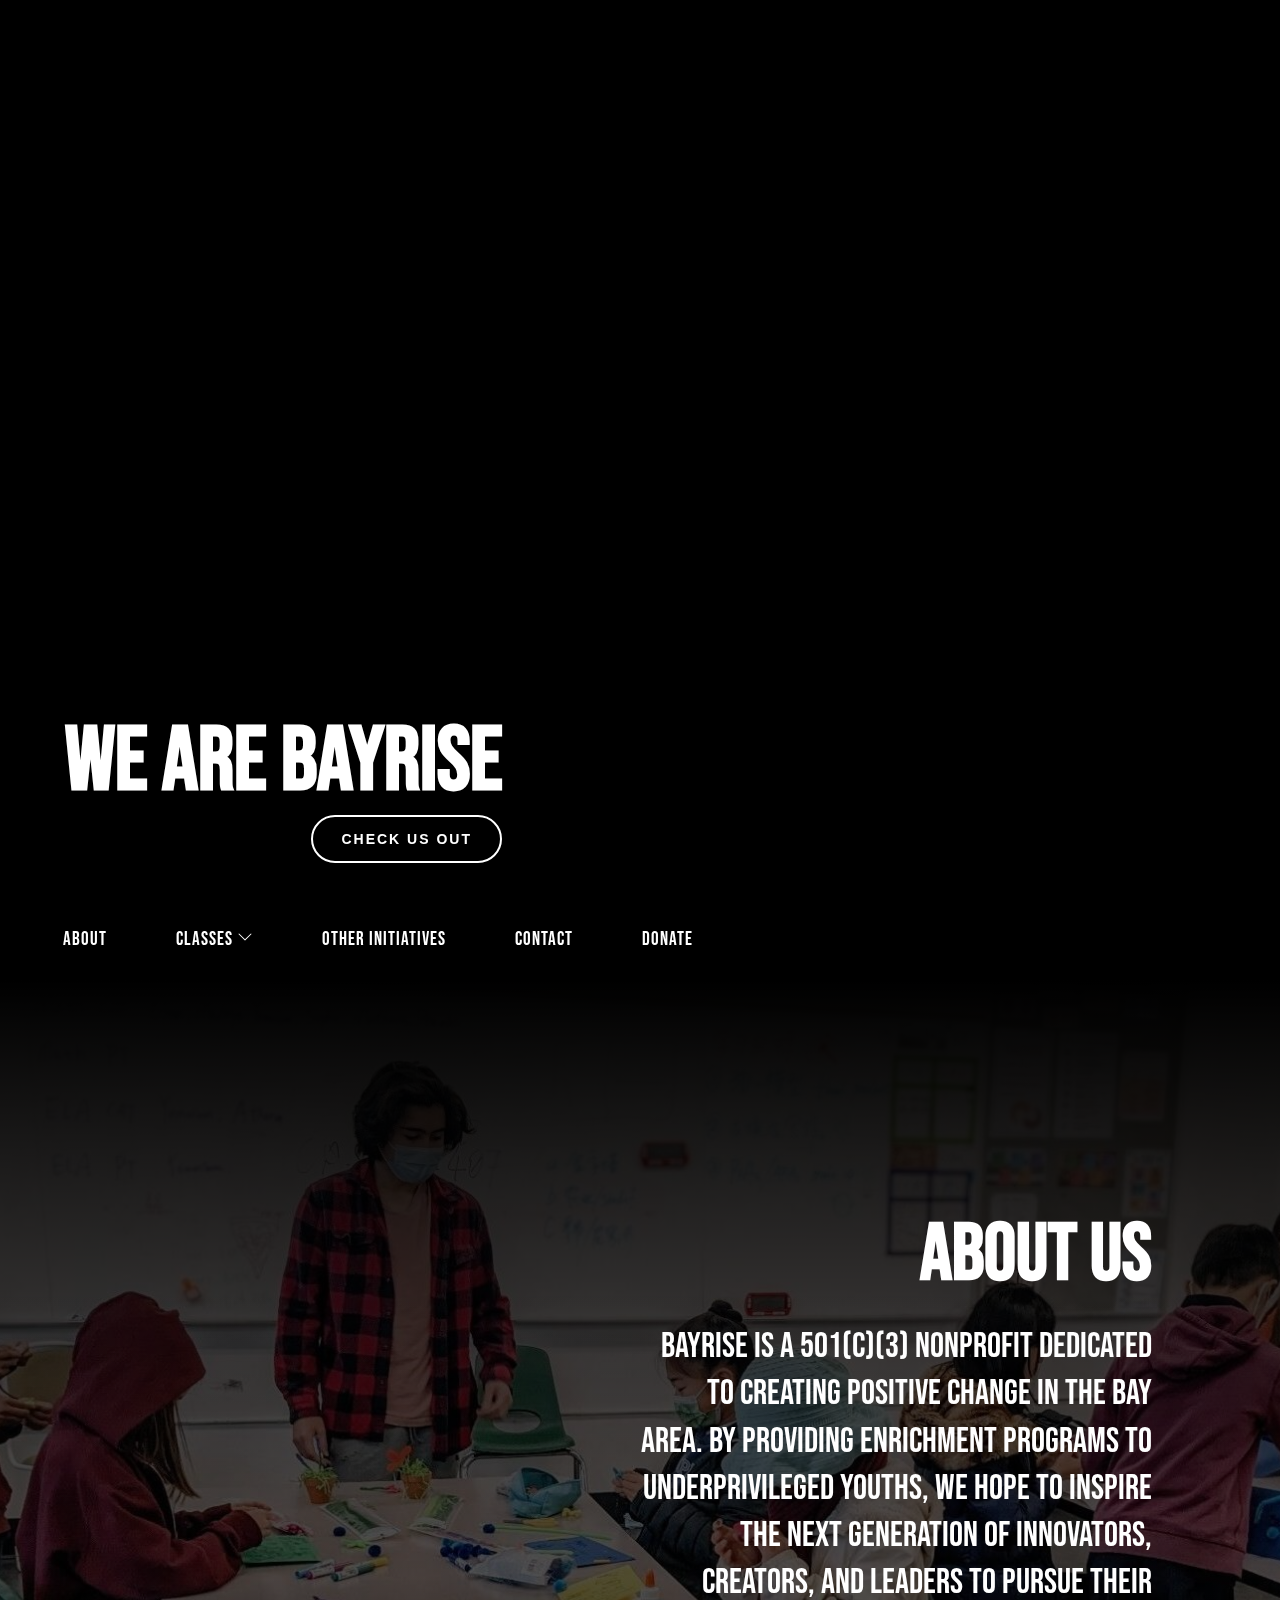
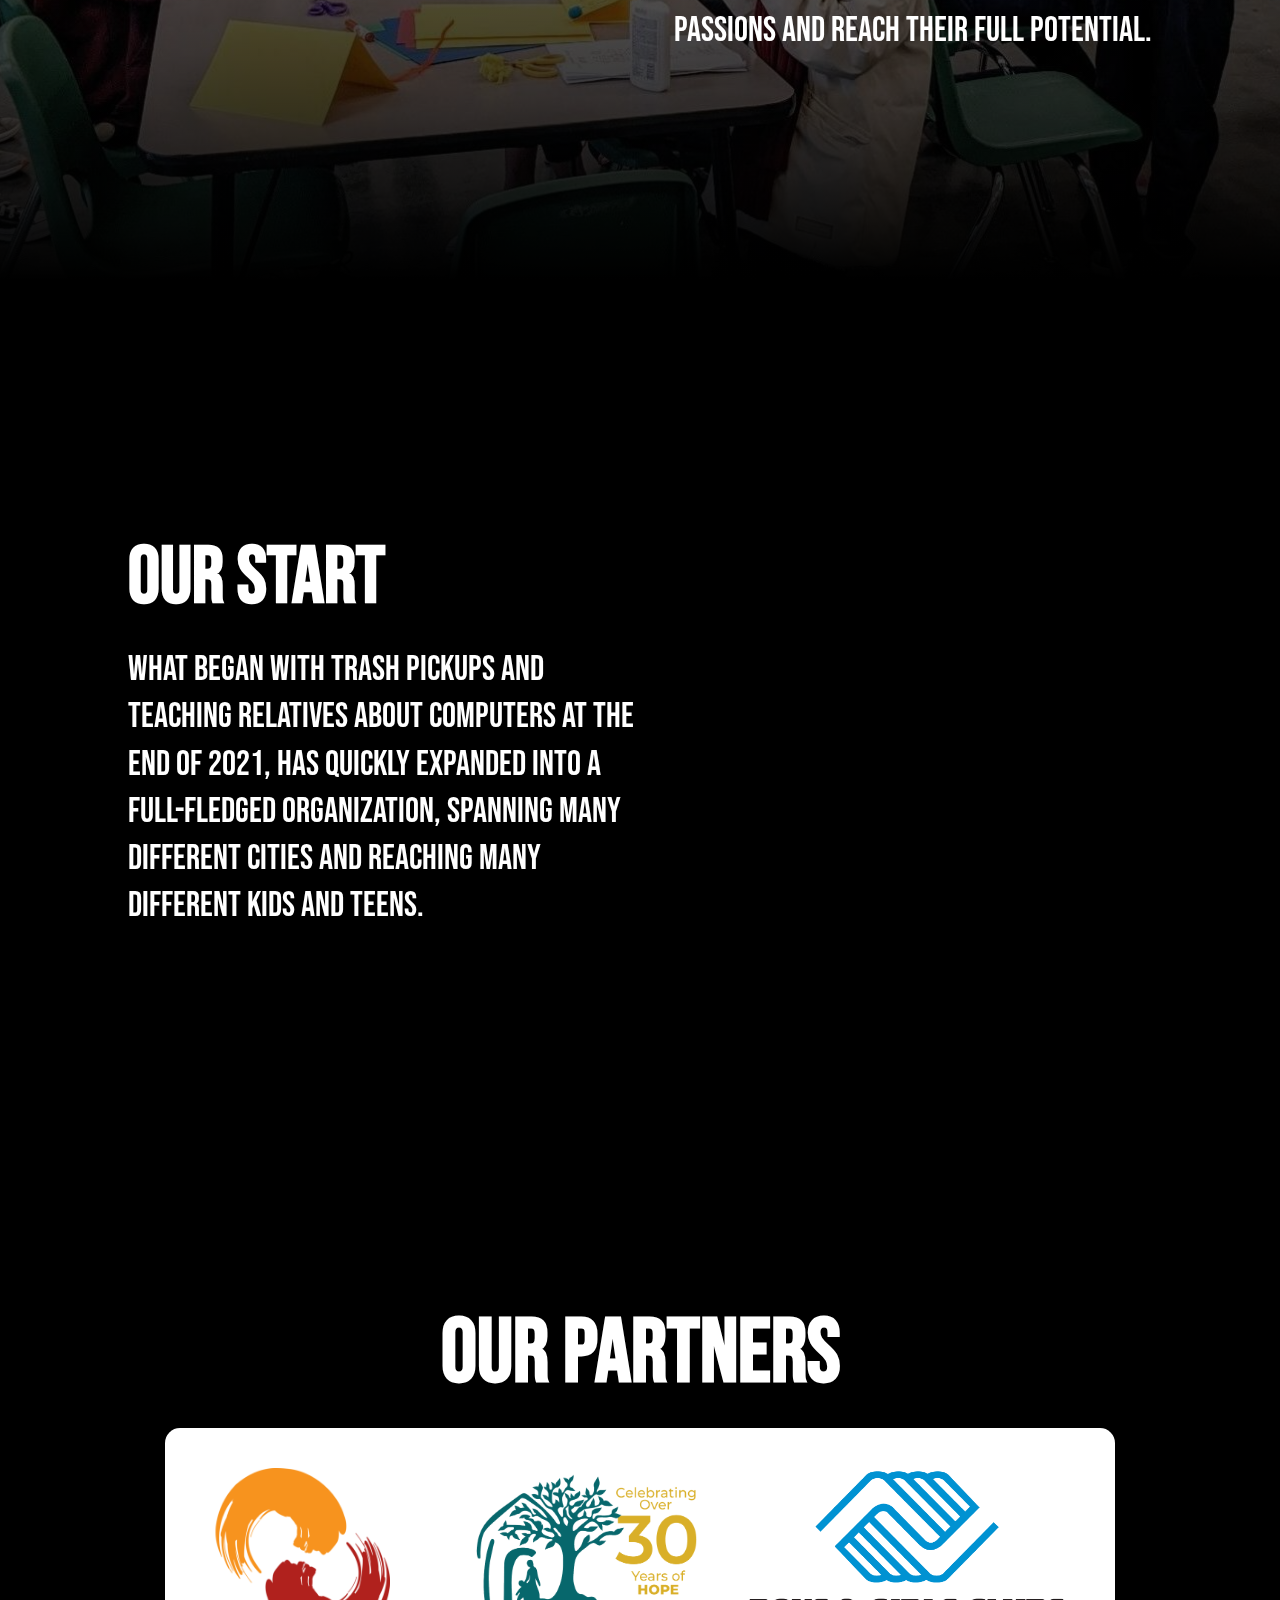
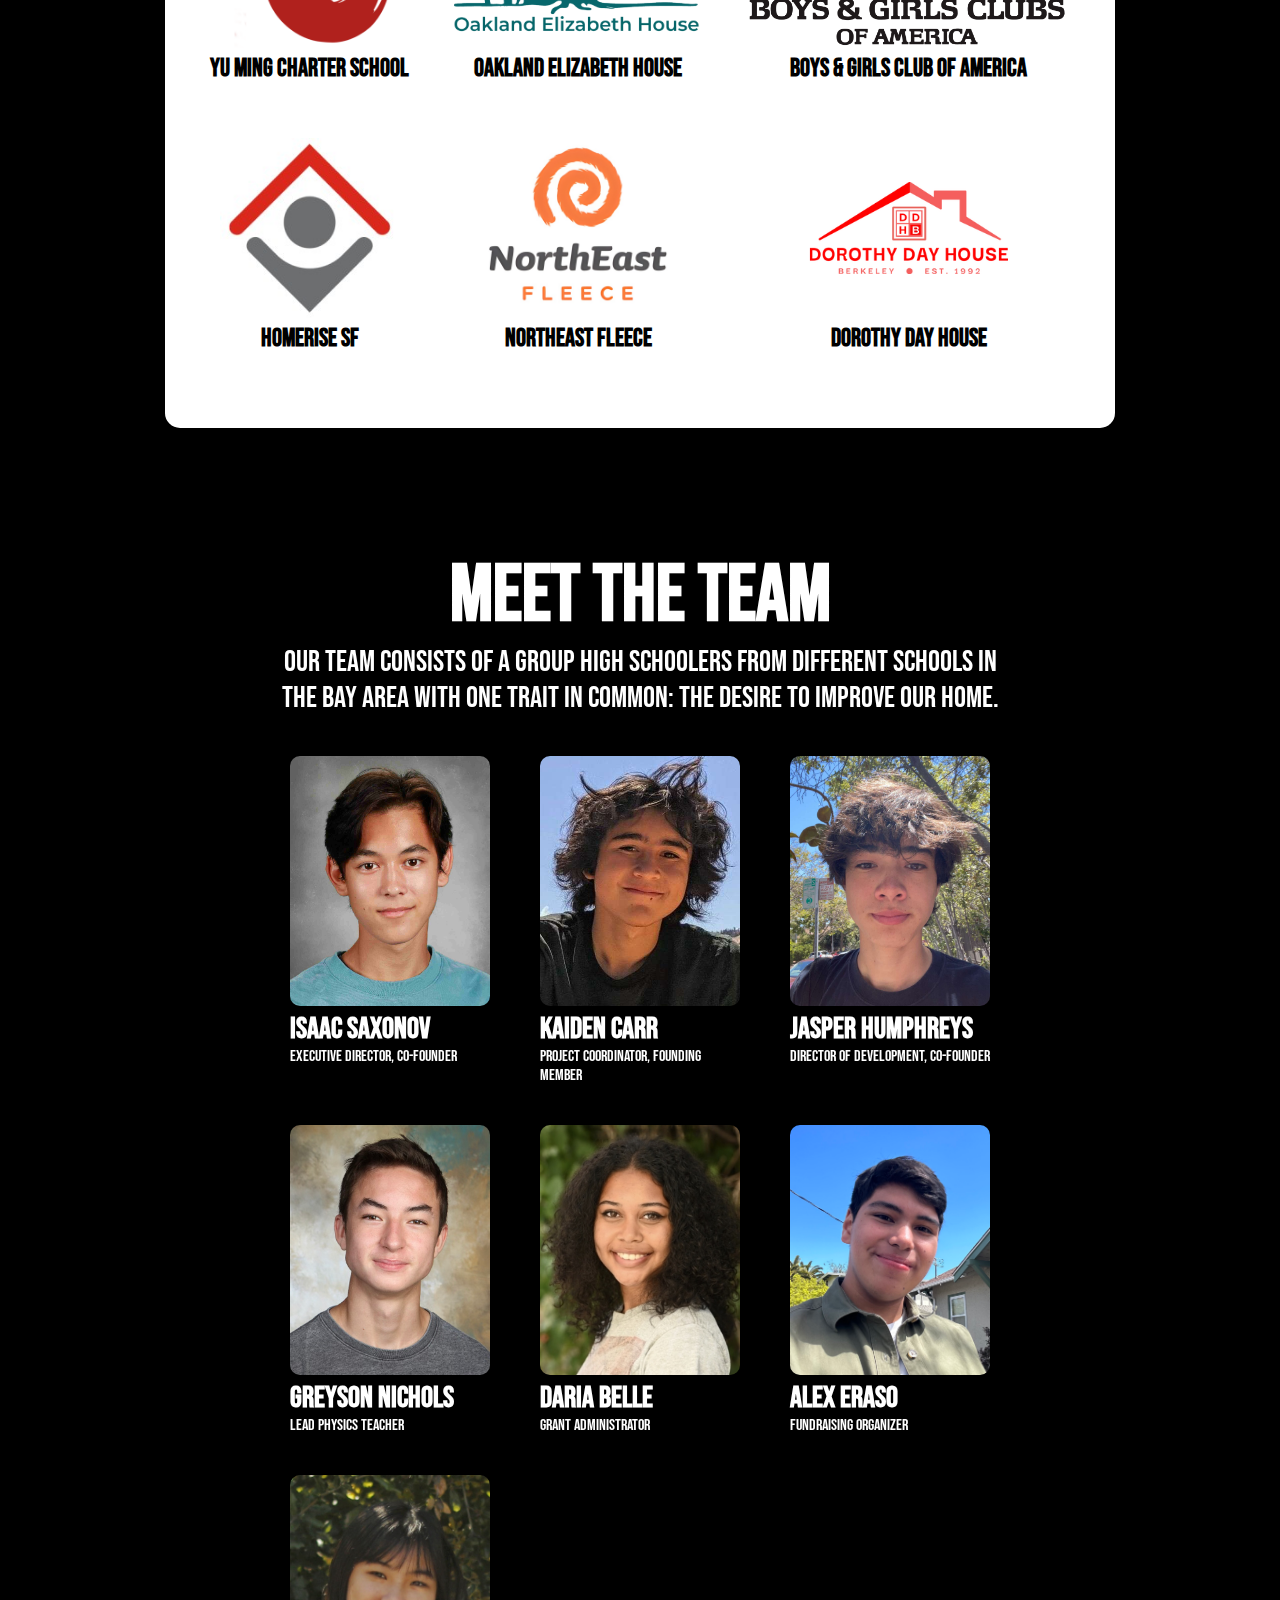
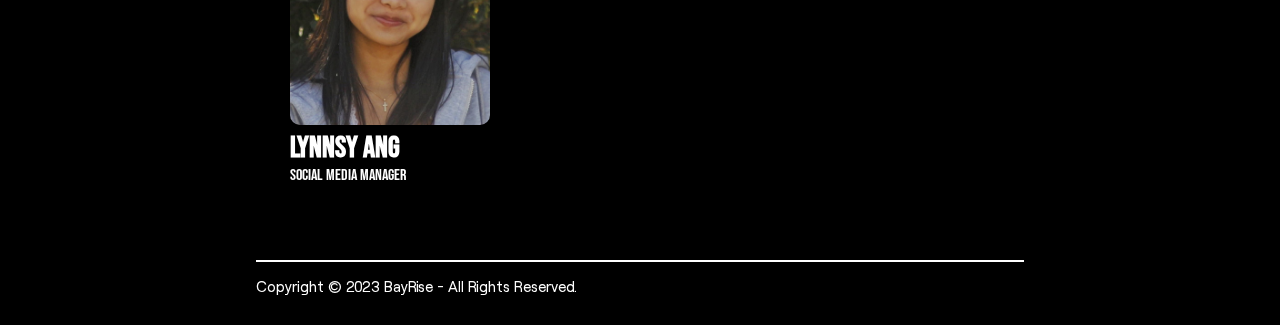
==== index.html @ 5d79c786 "asfd" ====
<!DOCTYPE html>
<html lang="en">
<head>
    <meta charset="UTF-8">
    <meta http-equiv="X-UA-Compatible" content="IE=edge">
    <meta name="viewport" content="width=device-width, initial-scale=1.0">
    <link href="navbar.css" rel="stylesheet" type="text/css" />
    <link href="style.css" rel="stylesheet" type="text/css" />
    
    <script src="https://ajax.googleapis.com/ajax/libs/jquery/3.6.0/jquery.min.js"></script>
    <script src="scripts.js"></script>
    <script src="dropdown.js"></script>
    <link rel="icon" type="image/png" href="img/brlogo.png">
    <title>BayRise | About</title>
</head>
<body>
    <div class="firstcontainer">

        
    </div>
    <div class="titlecontainer">
        <a class="buttondown" href="#about"><button class="button button--winona" data-text="Learn More"><span>Check us out</span></button></a>
        <h1 class="initialtitle">WE ARE BAYRISE</h1>
        
    </div>
    <nav class="navbar" id ="navbar">
        
        
        <div class = "otherlinks">
            <a href= "/" class = "selected navlink link">About</a>
            <div class="dropdown"><a id ="dropclicker" class = "navlink link">Classes <svg class="dropicon" xmlns="http://www.w3.org/2000/svg" width="16" height="16" fill="currentColor" class="bi bi-chevron-down" viewBox="0 0 16 16">
                <path fill-rule="evenodd" d="M1.646 4.646a.5.5 0 0 1 .708 0L8 10.293l5.646-5.647a.5.5 0 0 1 .708.708l-6 6a.5.5 0 0 1-.708 0l-6-6a.5.5 0 0 1 0-.708z"/>
              </svg></a> 
                <div class = "dropdowncontent">
                    <a href="/computerscience" class="hoverlink">Computer Science Classes</a>
                    <a href="/artsandcrafts" class="hoverlink">Arts & Crafts Classes</a>
                    <a href="/comingsoon" class="hoverlink">Physics Classes</a>
                </div>
            </div>
            <a href ="/otherinitiatives" class="navlink link">Other Initiatives</a>
            <a href= "/contact" class = "navlink link">Contact</a>
            <a href= "https://www.gofundme.com/f/317wlbytm0" target="_blank" class = "navlink link">Donate</a>
            
        </div>
        <div class="burgerwrapper">
            <div class="hamburger" id="hamburger-1">
                <span class="line"></span>
                <span class="line"></span>
                <span class="line"></span>
            </div>
        </div>
    </nav>
    <div id="hiddennavbar">
        <div class="hiddenlinkwrapper">
        <a href= "/" class = "hiddenlink link selected">About</a>
        <a id="drophidden" class = "hiddenlink link">Classes <svg class="dropicon" xmlns="http://www.w3.org/2000/svg" width="16" height="16" fill="currentColor" class="bi bi-chevron-down" viewBox="0 0 16 16">
            <path fill-rule="evenodd" d="M1.646 4.646a.5.5 0 0 1 .708 0L8 10.293l5.646-5.647a.5.5 0 0 1 .708.708l-6 6a.5.5 0 0 1-.708 0l-6-6a.5.5 0 0 1 0-.708z"/>
          </svg></a>
        <div class="hiddendropdown">
            <a class="linkdrop link" href ="/computerscience">Computer Science Classes</a>
            <a class="linkdrop link" href ="/artsandcrafts">Arts & Crafts Classes</a>
            <a class="linkdrop link" href ="/comingsoon">Physics Classes</a>
        </div>
        <a href= "/otherinitiatives" class = "hiddenlink link">Other Initiatives</a>
        <a href= "/contact" class = "hiddenlink link">Contact</a>
        <a href= "https://www.gofundme.com/f/317wlbytm0" target="_blank" class = "hiddenlink link">Donate</a>
        </div>
    </div>
    <div id="about" class="aboutcontainer">
        
       
            
                <div class="aboutparagraphcontainer">
                    
                    <h2 class="abouttitle">ABOUT US</h2>
                    <p class="aboutparagraph">BayRise is a 501(c)(3) nonprofit dedicated to creating positive change in the Bay Area. By providing enrichment programs to underprivileged youths, we hope to inspire the next generation of innovators, creators, and leaders to pursue their passions and reach their full potential.</p>
                </div>
            
      

    </div>
    <div id="ourstory" class="ourstorycontainer">
        
       
            
        <div class="ourstoryparagraphcontainer">
            
            <h2 class="ourstorytitle">OUR START</h2>
            <p class="ourstoryparagraph">What began with trash pickups and teaching relatives about computers at the end of 2021, has quickly expanded into a full-fledged organization, spanning many different cities and reaching many different kids and teens.</p>
        </div>
    


    </div>
    <div class="partnercontainer">
        <h2 class="partnertitle">OUR PARTNERS</h2>
        <div class="partners">
            <div class="partnermember">
                <img class="partnerimg" src="img/ymlogo.png">
                <h6 class="partnername">Yu Ming Charter School</h6>
            </div>
            <div class="partnermember">
                <img class="partnerimg" src="img/OEH_Final.png">
                <h6 class="partnername">Oakland Elizabeth House</h6>
            </div>
            <div class="partnermember">
                <img class="partnerimg" src="img/boysgirlsclub.png">
                <h6 class="partnername">Boys & Girls Club of America</h6>
            </div>
            <div class="partnermember">
                <img class="partnerimg" src="img/homeriselogo.jpeg">
                <h6 class="partnername">HomeRise SF</h6>
            </div>
            <div class="partnermember">
                <img class="partnerimg" src="img/nelogo.jpeg">
                <h6 class="partnername">NorthEast Fleece</h6>
            </div>
            <div class="partnermember">
                <img class="partnerimg dorothyimg" src="img/dorothycrop.png">
                <h6 class="partnername">Dorothy Day House</h6>
            </div>
        </div>
    </div>
    <div class="teamcontainer">
        <div class="teamparagraph">
            <h2 class="teamtitle">MEET THE TEAM</h2>
            <p class="teamsubtext">Our team consists of a group high schoolers from different schools in the Bay Area with one trait in common: the desire to improve our home.</p>

            <div class="membercontain">
                <div class="memberitem">
                    <img class="itemimage" src="img/mebottom.jpg">
                    <h6 class="membername">Isaac Saxonov</h6>
                    <p class="itemtext">Executive Director, Co-founder</p>
                </div>
                <div class="memberitem">
                    <img class="itemimage" src="img/kaidencrop.jpg">
                    <h6 class="membername">Kaiden Carr</h6>
                    <p class="itemtext">Project Coordinator, Founding Member</p>
                </div>
                <div class="memberitem">
                    <img class="itemimage" src="img/jasperback.jpg">
                    <h6 class="membername">Jasper Humphreys</h6>
                    <p class="itemtext">Director of Development, Co-founder</p>
                </div>
                <div class="memberitem">
                    <img class="itemimage" src="img/greysoncrop.png">
                    <h6 class="membername">Greyson Nichols</h6>
                    <p class="itemtext">Lead Physics Teacher</p>
                </div>
                <div class="memberitem">
                    <img class="itemimage" src="img/dariacrop.jpeg">
                    <h6 class="membername">Daria Belle</h6>
                    <p class="itemtext">Grant Administrator</p>
                </div>
                <div class="memberitem">
                    <img class="itemimage" src ="img/alexfinal.jpg">
                    <h6 class="membername">Alex Eraso</h6>
                    <p class="itemtext">Fundraising Organizer</p>
                </div>
                <div class="memberitem">
                    <img class="itemimage" src ="img/lynnsycrop.jpg">
                    <h6 class="membername">Lynnsy Ang</h6>
                    <p class="itemtext">Social Media Manager</p>
                </div>
            </div>
            
        </div>
    </div>
    <div class="footer">
        <p class="copyright">Copyright © 2023 BayRise - All Rights Reserved.</p>
    </div>
</body>
</html>
---- navbar.css ----
.navbar {
    
    z-index:1000;
    position: sticky;
    top:0;
    width: 100%;
    height: 80px;
    display: block;
    background: rgba(0,0,0,0.6);
    line-height: 80px;
  }
  
  .navlink {
    transition: all .2s;
    color: white;
    vertical-align: middle;
    text-decoration: none;
    margin-left: 20px;
    margin-right: 20px;
    font-size: 1.2em;
    letter-spacing: 1px;
    padding: 10px 13px;
    
  }
  
  .link {
    position: relative;
  }
  
  
  .otherlinks {
    padding:0;
    margin:0;
    left:30px;
    display: inline-block;
    position: absolute;
  }

  
  .navlink:hover {
    color: #8EB897;
  }

  .burgerwrapper {
    position: relative;
    float: left;
    margin-left: min(5.3vw, 40px);
    height: 80px;
  }

  .hamburger {
    z-index:1000;
    display: none;
    vertical-align: middle;
  }
  
  .hamburger:hover {
    cursor: pointer;
  }
  
  .hamburger .line {
    width: 30px;
    height: 2px;
    background-color: #ffffff;
    display: block;
    margin: 8px auto;
    -webkit-transition: all 0.3s ease-in-out;
    -o-transition: all 0.3s ease-in-out;
    transition: all 0.3s ease-in-out;
  }

  #hamburger-1.is-active .line:nth-child(2) {
    opacity: 0;
  }
  
  #hamburger-1.is-active .line:nth-child(1) {
    -webkit-transform: translateY(10px) rotate(45deg);
    -ms-transform: translateY(10px) rotate(45deg);
    -o-transform: translateY(10px) rotate(45deg);
    transform: translateY(10px) rotate(45deg);
  }
  
  #hamburger-1.is-active .line:nth-child(3) {
    -webkit-transform: translateY(-10px) rotate(-45deg);
    -ms-transform: translateY(-10px) rotate(-45deg);
    -o-transform: translateY(-10px) rotate(-45deg);
    transform: translateY(-10px) rotate(-45deg);
  }

  #hiddennavbar {
    opacity: 0;
    display: block;
    z-index: -10;
    height: 100vh;
    width: 100vw;
    position: fixed;
    text-align: center;
    top: 0;
    left: 0;
    background-color: #000000;
    overflow-y: scroll;
  }

  .hiddenlinkwrapper {
    width: 200px;
  
    display: block;
    top: 50vh;
  
    position: absolute;
    left: 50%;
    text-align: center;
    transform: translateX(-50%) translateY(-50%);
  }

  .hiddenlink {
    font-size: 2em;
    text-decoration: none;
    display: block;
    padding-top:10px;
    padding-bottom:10px;
    color: rgb(255, 255, 255);
    margin-top: 25px;
    text-align: center;
    margin-bottom: 25px;
    transition: 0.2s;
  }

  .hiddenlink:hover{
    color:#8EB897;
  }

  

  .dropdown{
    display: inline-block;
    padding:0;
    margin:0;
    
  }

  .dropicon{
    transition: transform .2s;
  }

  .dropdowncontent{
    display: none;
    position: absolute;
    left:125px;
    top:80px;
    padding:20px;
    padding-top:0px;
    background-color: rgba(0, 0, 0, 0.6);
}

.linkdrop{
    font-size: 2em;
    text-decoration: none;
    display: block;
    padding-top:10px;
    padding-bottom:10px;
    color: rgb(255, 255, 255);
    margin-top: 25px;
    text-align: center;
    margin-bottom: 25px;
    transition: 0.2s;
}

.linkdrop:hover{
    
    color:#8EB897;
  }

.hiddendropdown{
    display: none;
    position: absolute;
    padding:10px;
    padding-top:5px;
    padding-bottom:5px;
    z-index: 18234102341;
    background-color: #232323;
}

  .hoverlink{
    display: block;
    margin:0;
    padding:0;
    transition: all .2s;
    color: white;
    vertical-align: middle;
    text-decoration: none;
    font-size: 1.2em;
    letter-spacing: 1px;
    padding:0;
    top:0;
    line-height:1.2em;
    padding-top:25px;
    padding-bottom:25px;

    height:30px;
    
  }

  .hoverlink:first-of-type{
    padding-top:10px;
  }

  .hoverlink:hover{
    color:#8EB897;
  }



@media screen and (max-width: 800px){

    .navbar{
        background:transparent;
    }
    #navbar{
        position: fixed;
        top:0;
    }
    .hamburger {
        display: inline-block;
    }
    .otherlinks {
        display: none;
    }
    #hiddennavbar.is-active {
        z-index: 20;
        animation: slideInLeft 0.75s ease both;
        opacity: 1;
    }

    .navbar.is-active{
      background:transparent;
    }
    
    #hiddennavbar.is-removed {
        z-index: 20;
        animation: slideOutLeft 0.75s ease both;
        opacity: 1;
    }
    .htmlnav {
        overflow-y: hidden;
    }
}

@keyframes slideInLeft {
    0% {
      transform: translateX(-100vw);
    }
  
    100% {
      transform: translateX(0);
    }
  }
  
  @keyframes slideOutLeft {
    0% {
      transform: translateX(0);
    }
  
    100% {
      transform: translateX(-100vw);

    }
  }
---- style.css ----
@import url('https://fonts.googleapis.com/css2?family=Bebas+Neue&display=swap');

@font-face {
    font-family: roobert;
    src: url(fonts/Roobert-Regular.ttf);
}

*,
*:after,
*:before {
	-webkit-box-sizing: border-box;
	box-sizing: border-box;
}

html{
    margin:0;
    padding:0;
    
    scroll-behavior: smooth;
    
}


body{
    font-family: 'Bebas Neue', cursive;
    background: #000000;
    margin:0;
    padding:0;
    overflow-x:hidden;
}

h1{
    font-size:90px;
    
}

.titlecontainer{
    
    position: absolute;
    left:5%;
    bottom:3%;
    
    margin:0;
    padding:0;
    z-index:1;
    height:165px;
    display: inline-block;
    
}

.initialtitle{
    
    left:1px;
    position: relative;
    top:0;
    margin:0;
    padding:0;
    
    display: block;
    color:white;
}

.firstcontainer{
    
    position: relative;
    left:0;
    top:0;
    z-index:-100;
    margin:0;
    padding:0;
    width:100vw;
    height:100vh;
    overflow-x:hidden;
    background-image: linear-gradient( rgba(0, 0, 0, 0),rgba(0, 0, 0, 0), rgba(0, 0, 0, 1) ), url("img/handingupscale.jpg");
    background-position:center;
    background-size:cover;
    object-fit: cover;
    background-repeat: no-repeat;
   
    
}


/*button*/

.button:active {
    transform: translateY(3px);
  }

.button{
    
    position: absolute;
    bottom:10px;
    right:0;
    letter-spacing: 2px;
	text-transform: uppercase;
    border-radius: 40px;
    font-weight: 600;
    float: left;
    font-size: 14px;
	min-width: 150px;
	max-width: 250px;
	display: block;
    border: 2px solid;
	cursor:pointer;
	padding: 1em 2em;
	border-color: white;
	background: none;
	color: inherit;
	
	z-index: 1;
	

}
.button--winona {
	overflow: hidden;
	padding: 0;
	-webkit-transition: border-color 0.3s, background-color 0.3s, transform 0.2s;
	transition: border-color 0.3s, background-color 0.3s, transform 0.2s;
	-webkit-transition-timing-function: cubic-bezier(0.2, 1, 0.3, 1);
	transition-timing-function: cubic-bezier(0.2, 1, 0.3, 1);
}
.button--winona::after {
	content: attr(data-text);
	position: absolute;
	width: 100%;
	height: 100%;
	top: 0;
	left: 0;
	opacity: 0;
	color: #8EB897;
	-webkit-transform: translate3d(0, 25%, 0);
	transform: translate3d(0, 25%, 0);
}
.button--winona > span {
	display: block;
    color:white;
}

.button--winona::after,
.button--winona > span {
	padding: 1em 2em;
	-webkit-transition: -webkit-transform 0.3s, opacity 0.3s;
	transition: transform 0.3s, opacity 0.3s;
	-webkit-transition-timing-function: cubic-bezier(0.2, 1, 0.3, 1);
	transition-timing-function: cubic-bezier(0.2, 1, 0.3, 1);
}
.button--winona:hover {
	border-color: #8EB897;
	background-color: rgba(0, 0, 0, 0.2);
}

.button--winona:hover::after {
	opacity: 1;
	-webkit-transform: translate3d(0, 0, 0);
	transform: translate3d(0, 0, 0);
}
.button--winona:hover > span {
	opacity: 0;
	-webkit-transform: translate3d(0, -25%, 0);
	transform: translate3d(0, -25%, 0);
}
.button:focus {
    outline: none;
    box-shadow: none;
    
  }



.button > span {
	vertical-align: middle;
}

/* end of button */

.buttondown{
    
    cursor: pointer;
}


/* about*/
.aboutcontainer{
    display: block;
    overflow: hidden;
    position: relative;
    width:100%;
    background-color: #FEFEE3;
    border:none;
    margin:0;
    padding:0;
    min-height:100vh;

    
    overflow-x:hidden;
    background: linear-gradient( rgba(0, 0, 0, 0),rgba(0, 0, 0, 0), rgba(0, 0, 0, 0.2), rgba(0, 0, 0, 1) ), linear-gradient( rgba(0, 0, 0, 1), rgba(0, 0, 0, 0.4) ), url("img/kaidenteachingcrop.jpg");
    background-blend-mode: darken;
    background-position:center;
    background-size:cover;
    object-fit: cover;
    background-repeat: no-repeat;
    
    
}




.aboutparagraphcontainer{
    position: absolute;
    background: transparent;
    transform: translateY(-50%);
    width:40%;
    left:50%;
    top:50%;
    
    
   
    
    

}

.aboutimage{
    
    position: relative;
    float:left;
    height:100%;
    border-radius: 15px;
}

.abouttitle{
    text-align: right;
    position: relative;
    
    font-size:80px;
    margin:0;
    margin-bottom:20px;
    padding:0;
    color:white;
 
}

.aboutparagraph{

    text-align: right;
    top:20px;
    padding:0;
    margin:0;
    font-size:40px;
    color:white;
    line-height: 1.35;
}



/* end of about*/

/* our story*/


.ourstorycontainer{
    display: block;
    overflow: hidden;
    position: relative;
    width:100%;
    background-color: #FEFEE3;
    border:none;
    margin:0;
    padding:0;
    min-height:100vh;

    
    overflow-x:hidden;
    background: linear-gradient( rgba(0, 0, 0, 0),rgba(0, 0, 0, 0), rgba(0, 0, 0, 0.2), rgba(0, 0, 0, 1) ), linear-gradient( rgba(0, 0, 0, 1), rgba(0, 0, 0, 0.4) ), url("img/trashcan.png");
    background-blend-mode: darken;
    background-position:center;
    background-size:cover;
    object-fit: cover;
    background-repeat: no-repeat;
    
    
}




.ourstoryparagraphcontainer{
    position: absolute;
    background: transparent;
    transform: translateY(-50%);
    width:40%;
    right:50%;
    top:50%;
    
    
   
    
    

}

.ourstoryimage{
    
    position: relative;
    float:right;
    height:100%;
    border-radius: 15px;
}

.ourstorytitle{
    text-align: left;
    position: relative;
    
    font-size:80px;
    margin:0;
    margin-bottom:20px;
    padding:0;
    color:white;
 
}

.ourstoryparagraph{

    text-align: left;
    top:20px;
    padding:0;
    margin:0;
    font-size:40px;
    color:white;
    line-height: 1.35;
}


/* end of our story*/

/* our team*/

.teamcontainer{
    position: relative;

    
    background: black;
    margin:0;
    padding:0;
    width:100%;
    display: block;
    
    min-height:100vh;
    
}

.teamparagraph{
    margin-top:120px;
    position: relative;
    left:50%;
    transform: translateX(-50%);
    text-align: center;
    color:white;
    display: inline-block;
    width:750px;
}

.teamtitle{
    font-size:80px;
    position: relative;
    margin:0;
    padding:0;
    
    
}

.teamsubtext{
    font-size:30px;
    position: relative;
    margin:0;
    padding:0;
}

.membercontain {
    width: 100%;
    position: relative;
    display: grid;
    grid-template-columns: auto auto auto;
  
    left: 50%;
    top: 40px;
    transform: translateX(-50%);
    justify-items: center;
  
    grid-column: 1;
    justify-content: space-around;
    padding: 0;
    margin: 0;
    

}

.memberitem{
    width: 200px;
    padding:0;
    margin-bottom: 40px;

}

.itemimage{
    position: relative;
    padding:0;
    margin:0;
    width:100%;
    border-radius:10px;
}

.membername{
    position: relative;
    padding:0;
    margin:0;
    font-size:30px;
    text-align: left;
}

.itemtext{
    text-align: left;
    position: relative;
    padding:0;
    margin:0;
}

.partnercontainer{
    width:100%;
    background-color: black;
    position: relative;
    display: block;
}

.dorothyimg{
    padding-top:40px;
    padding-bottom:40px;
}

.partnertitle{
    margin:0;
    padding:0;
    margin-bottom:20px;
    margin-top:120px;
    position: relative;
    left:50%;
    transform: translateX(-50%);
    text-align: center;
    color:white;
    display: inline-block;
    font-size:90px;

}

.partners{
    width: 950px;
    position: relative;
    display: grid;
    grid-template-columns: auto auto auto;
    background-color: white;
    padding:30px;
    left: 50%;
    
    transform: translateX(-50%);
    justify-items: center;
  
    grid-column: 1;
    justify-content: space-around;
    border-radius: 15px;
    margin: 0;
}

.partnermember{
    height: 200px;

    padding:10px;
    margin-bottom: 70px;

}

.partnerimg{
    position: relative;
    padding:0;
    margin:0;
    height:100%;
    background-color: white;
}

.partnername{
    position: relative;
    padding:0;
    margin:0;
    font-size:25px;
    text-align: center;
    color:black;
}

.footer{
    width:60%;
    display: block;
    position: relative;
    left:50%;
    transform: translate(-50%);
    border-top:2px solid #FFF;
    padding-bottom:15px;
    margin-top:75px;
  
  }
  
  .copyright{
    text-align: left;
    font-family:roobert;
    font-size:15px;
    color:white;
  }

@media screen and (max-width: 1375px) {
    .aboutparagraph{
        top:20px;
        font-size:35px;
        line-height: 1.35;
    }
    .ourstoryparagraph{
        top:20px;
        font-size:35px;
        line-height: 1.35;
    }
}

@media screen and (max-width: 1000px) {
    .aboutparagraph{
        top:20px;
        font-size:30px;
        line-height: 1.35;
        
    }
    .ourstoryparagraph{
        top:20px;
        font-size:30px;
        line-height: 1.35;
        
    }
    .partners{
        grid-template-columns: auto auto;
        width: 650px;
    }

    
}

@media screen and (max-width: 800px){
    .aboutparagraphcontainer{
        left:50%;
        transform:translateX(-50%) translateY(-50%);
        width:60%;
        
    }

    .ourstoryparagraphcontainer{
        right:50%;
        transform:translateX(50%) translateY(-50%);
        width:60%;
    }

    .aboutparagraph{
        text-align: left;
    }

    .ourstoryparagraph{
        text-align: right;
    }

    .abouttitle{
        text-align: right;
    }

    .ourstorytitle{
        text-align: left;
    }

    .teamparagraph{
        width: 90%;
    }

    .membercontain {

        grid-template-columns: auto auto auto;

    
    }


}

@media screen and (max-width: 730px){
    .membercontain{
        grid-template-columns: auto auto;
        justify-content: space-evenly;
    }
    .partners{
        grid-template-columns: auto;
        width: 300px;
    }

    .partnermember{
        height:170px;
    }
    .partnertitle{
        font-size:60px;
    }

    
}



@media screen and (max-width:600px){
    .initialtitle{
        font-size:70px;
    }
    .button{
        font-size: 10px;
    }
    .titlecontainer{
    
        height:125px;
        
    }

    .aboutparagraphcontainer{
        left:50%;
        transform:translateX(-50%) translateY(-50%);
        width: 85%;
    
    }

    .ourstoryparagraphcontainer{
        right:50%;
        transform:translateX(50%) translateY(-50%);
        width: 85%;
    }

    .abouttitle{
        font-size:70px;
    }

    .ourstorytitle{
        font-size:70px;
    }

    .aboutparagraph{
        text-align: left;
        font-size:25px;
    }

    .ourstoryparagraph{
        text-align: right;
        font-size:25px;
    }

    .abouttitle{
        margin:0;
        padding:0;
        text-align: left;
    }

    .ourstorytitle{
        margin:0;
        padding:0;
        text-align: right;
    }
}

@media screen and (max-width:530px) {
    .membercontain{
        grid-template-columns: auto;
    }

    .teamparagraph{
        width:80%;
    }

    .teamtitle{
        font-size:60px;
    }

    .teamsubtext{
        font-size:30px;
    }


}

@media screen and (max-width:420px){
    .initialtitle{
        font-size:60px;
    }
    .button{
        font-size: 10px;
    }
    .titlecontainer{
    
        height:120px;
        
    }
}

@media screen and (max-width:400px){
    .initialtitle{
        font-size:55px;
        
    }
    .button{
        font-size: 10px;
        transform: translateX(-50%);
        left:50%;
    }

    .button:active {
        transform: translateY(3px) translateX(-50%);
    }
    .titlecontainer{
        width:100%;
        left:0;
        
        text-align: center;
        
        
        height:110px;
        
    }
}

@media screen and (max-width:390px) {
    .teamtitle{
        font-size:50px;
    }

    .teamsubtext{
        font-size:25px;
    }
}
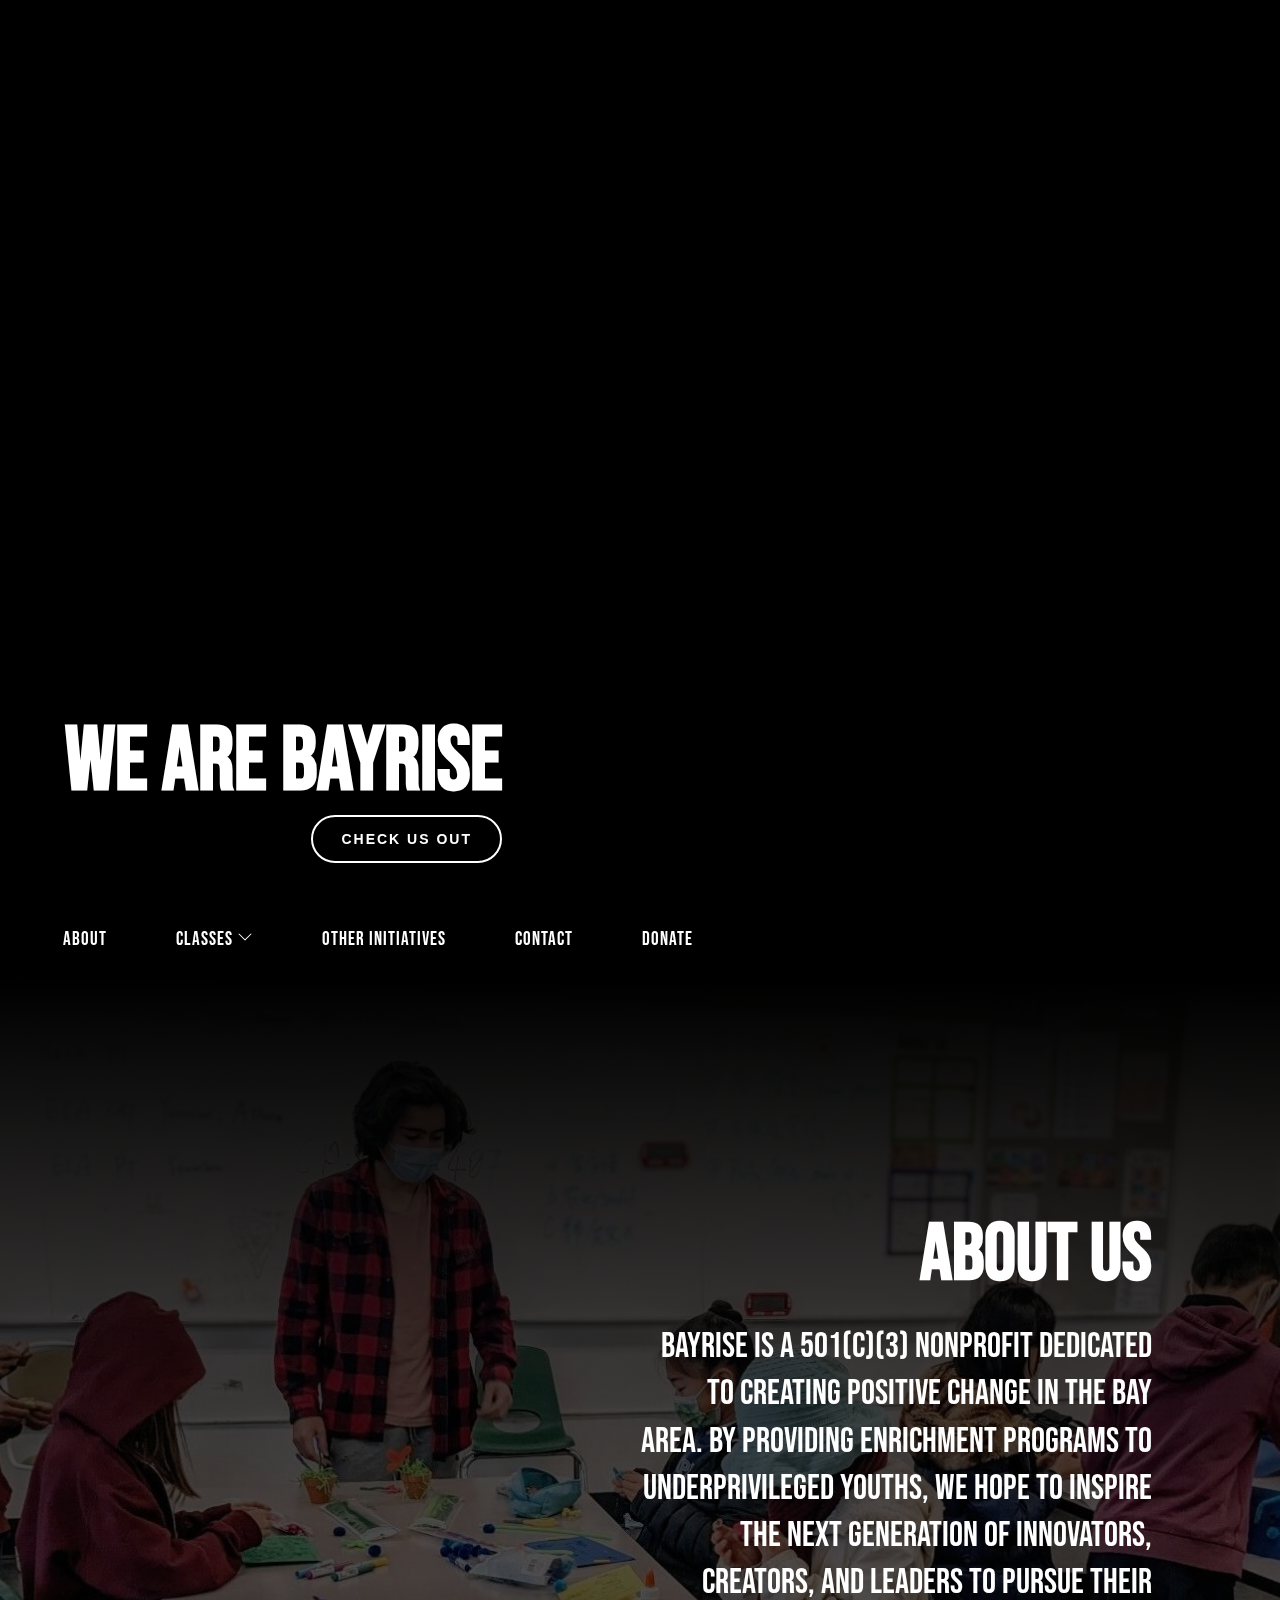
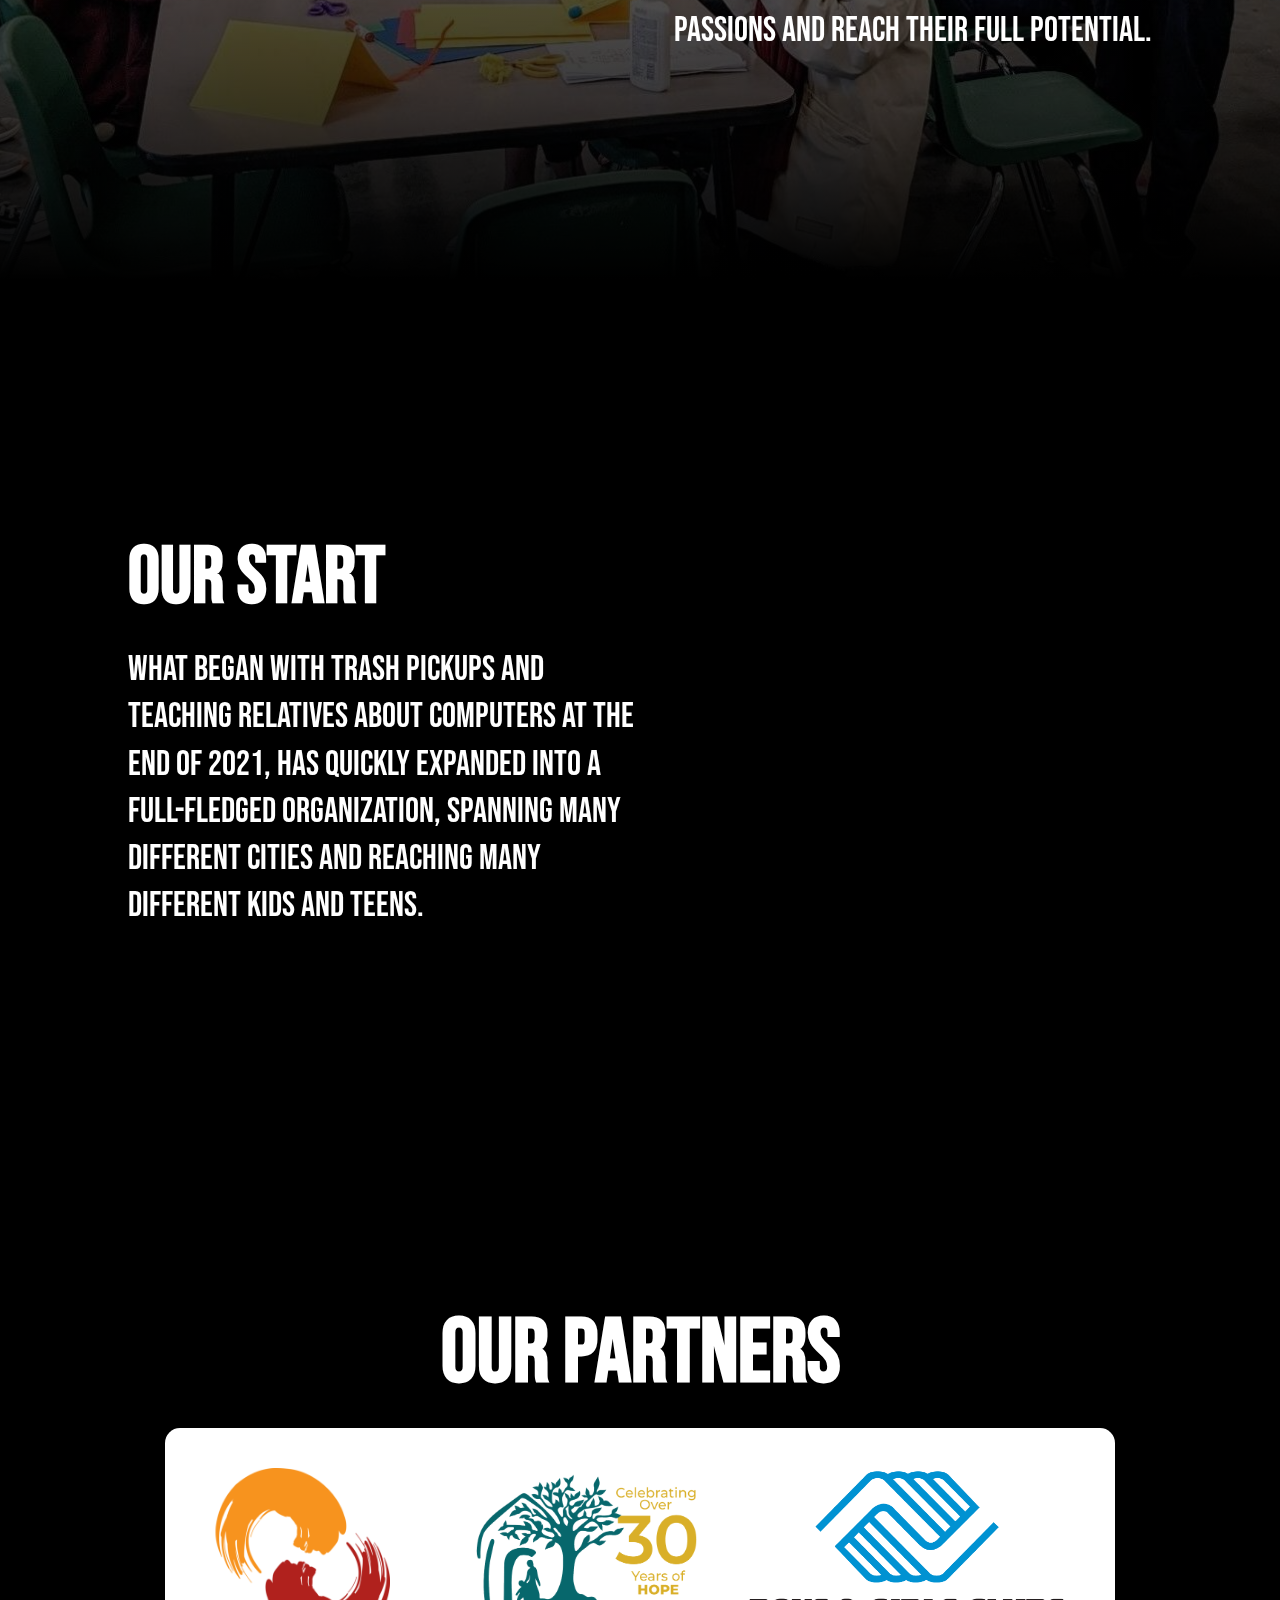
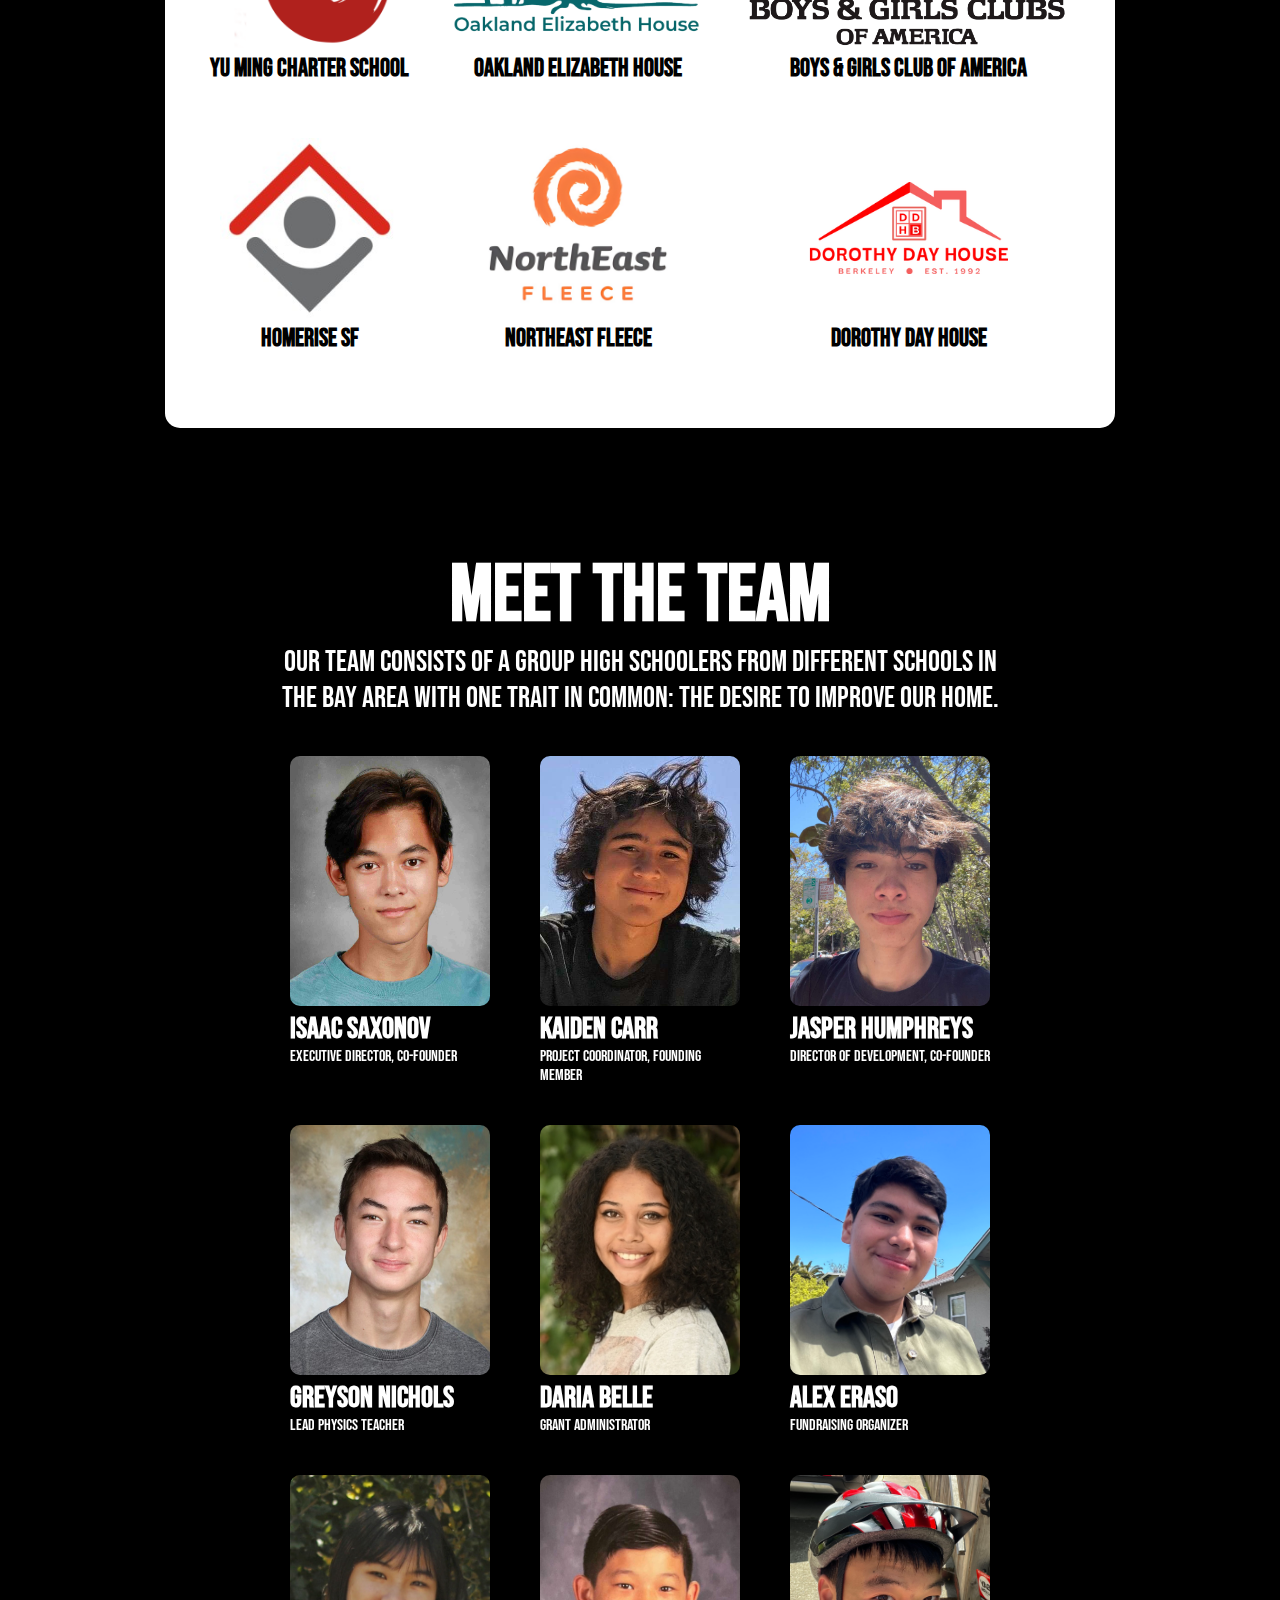
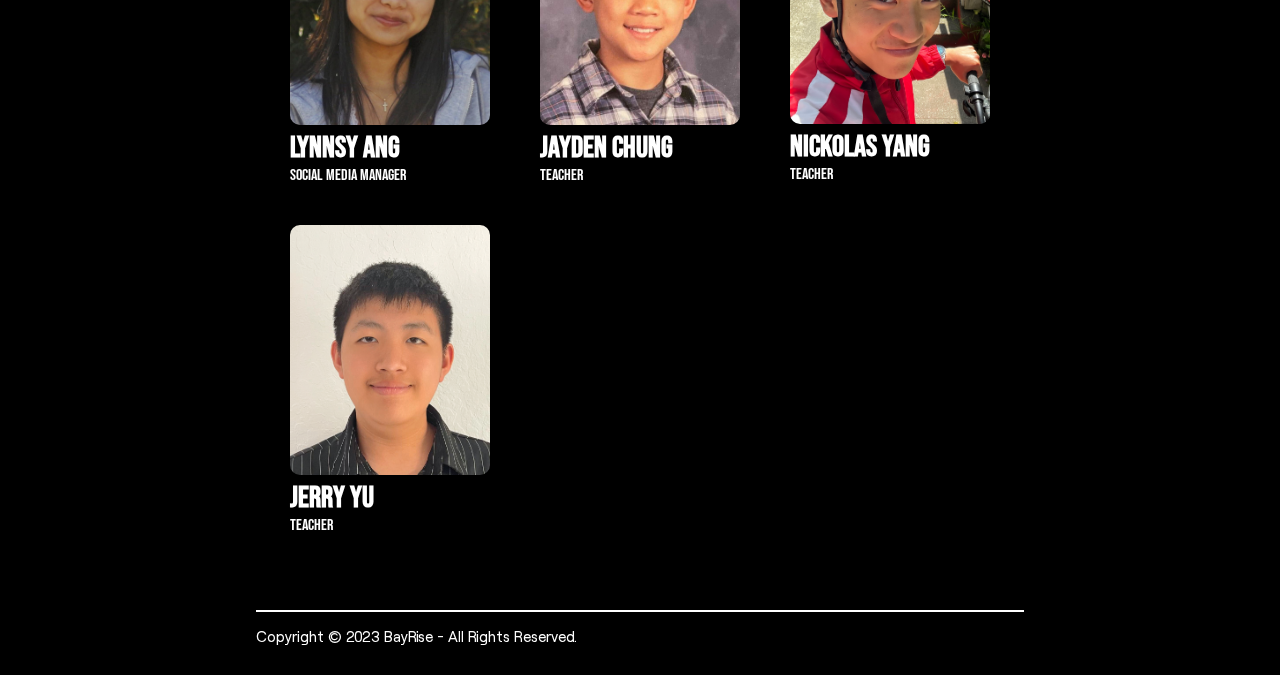
==== commit b0af0141: "asdf" ====
--- a/index.html
+++ b/index.html
@@ -10,7 +10,7 @@
     <script src="https://ajax.googleapis.com/ajax/libs/jquery/3.6.0/jquery.min.js"></script>
     <script src="scripts.js"></script>
     <script src="dropdown.js"></script>
-    <link rel="icon" type="image/png" href="img/brlogo.png">
+    <link rel="icon" type="image/png" href="img/faviconfinal.png">
     <title>BayRise | About</title>
 </head>
 <body>
@@ -162,6 +162,21 @@
                     <h6 class="membername">Lynnsy Ang</h6>
                     <p class="itemtext">Social Media Manager</p>
                 </div>
+                <div class="memberitem">
+                    <img class="itemimage" src ="img/jadyencrop.jpg">
+                    <h6 class="membername">Jayden Chung</h6>
+                    <p class="itemtext">Teacher</p>
+                </div>
+                <div class="memberitem">
+                    <img class="itemimage" src ="img/ningcrop.jpg">
+                    <h6 class="membername">Nickolas Yang</h6>
+                    <p class="itemtext">Teacher</p>
+                </div>
+                <div class="memberitem">
+                    <img class="itemimage" src ="img/jerrycop.jpg">
+                    <h6 class="membername">Jerry Yu</h6>
+                    <p class="itemtext">Teacher</p>
+                </div>
             </div>
             
         </div>
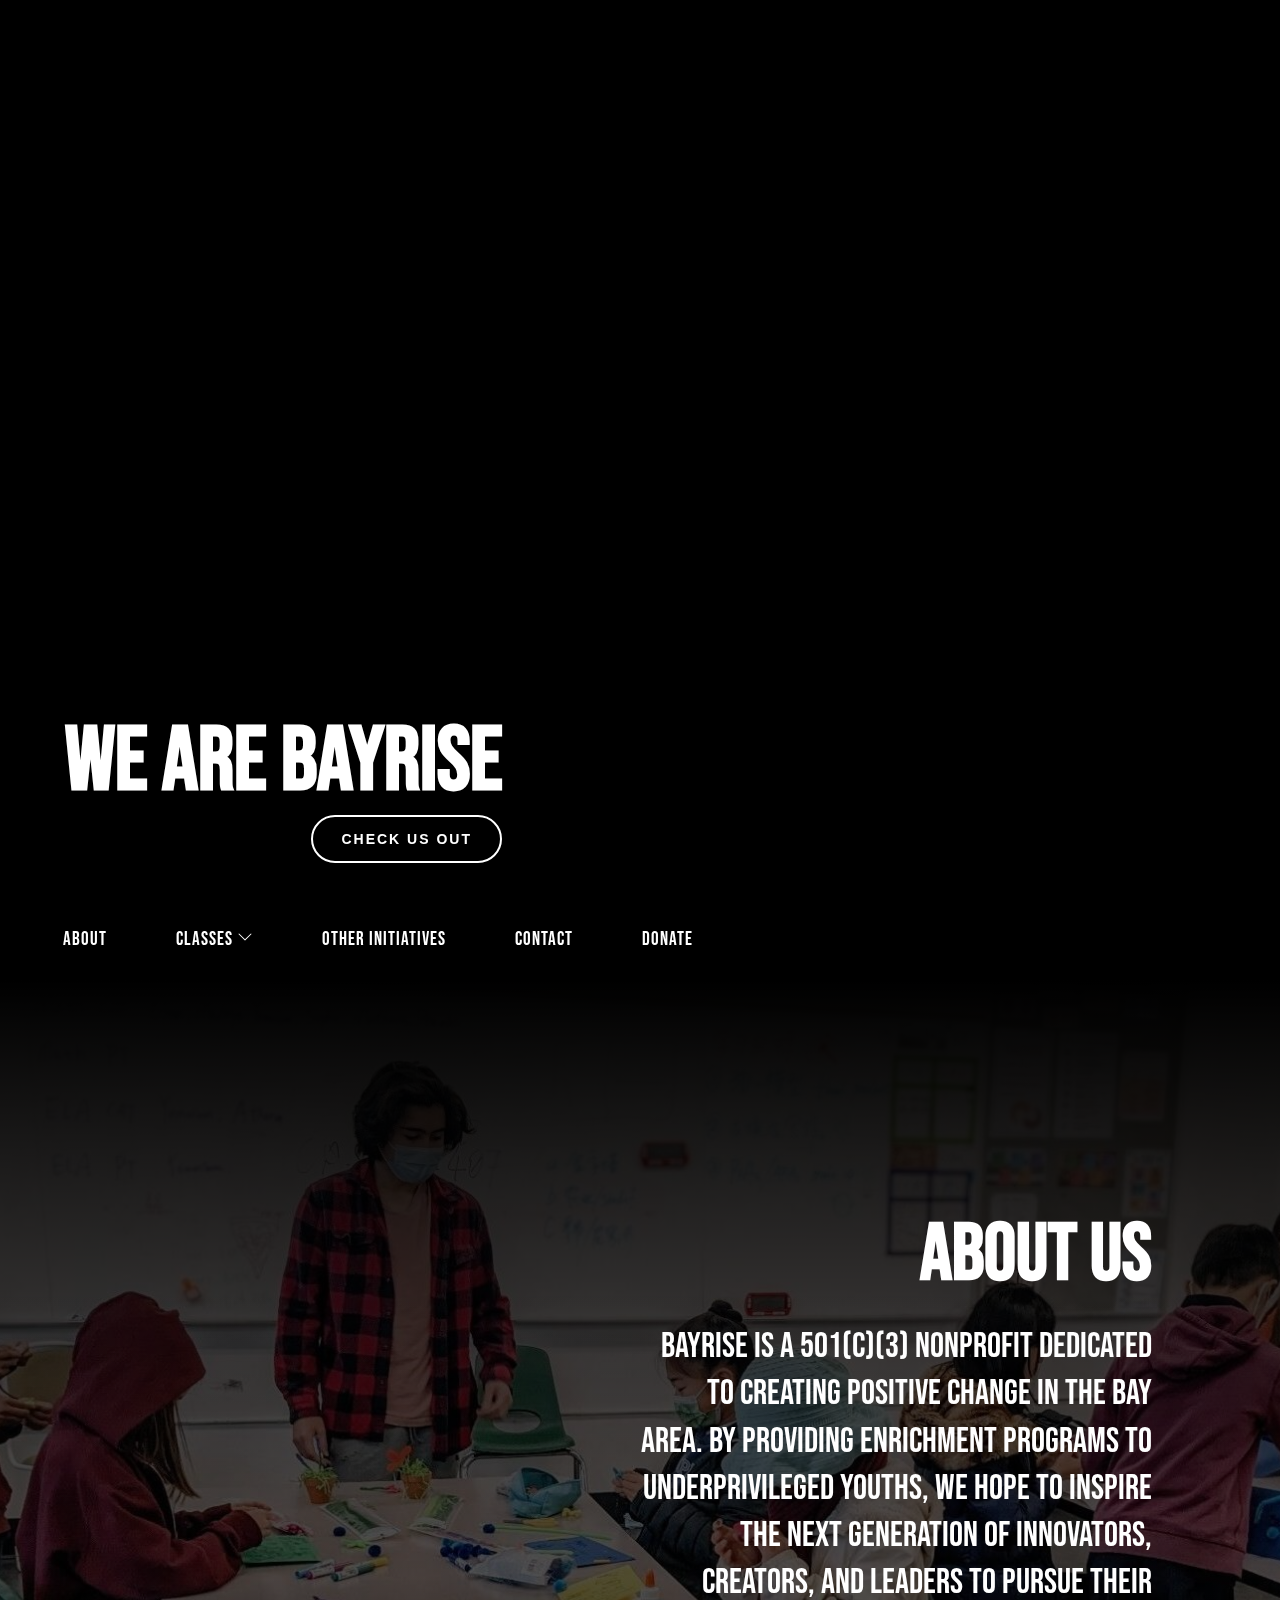
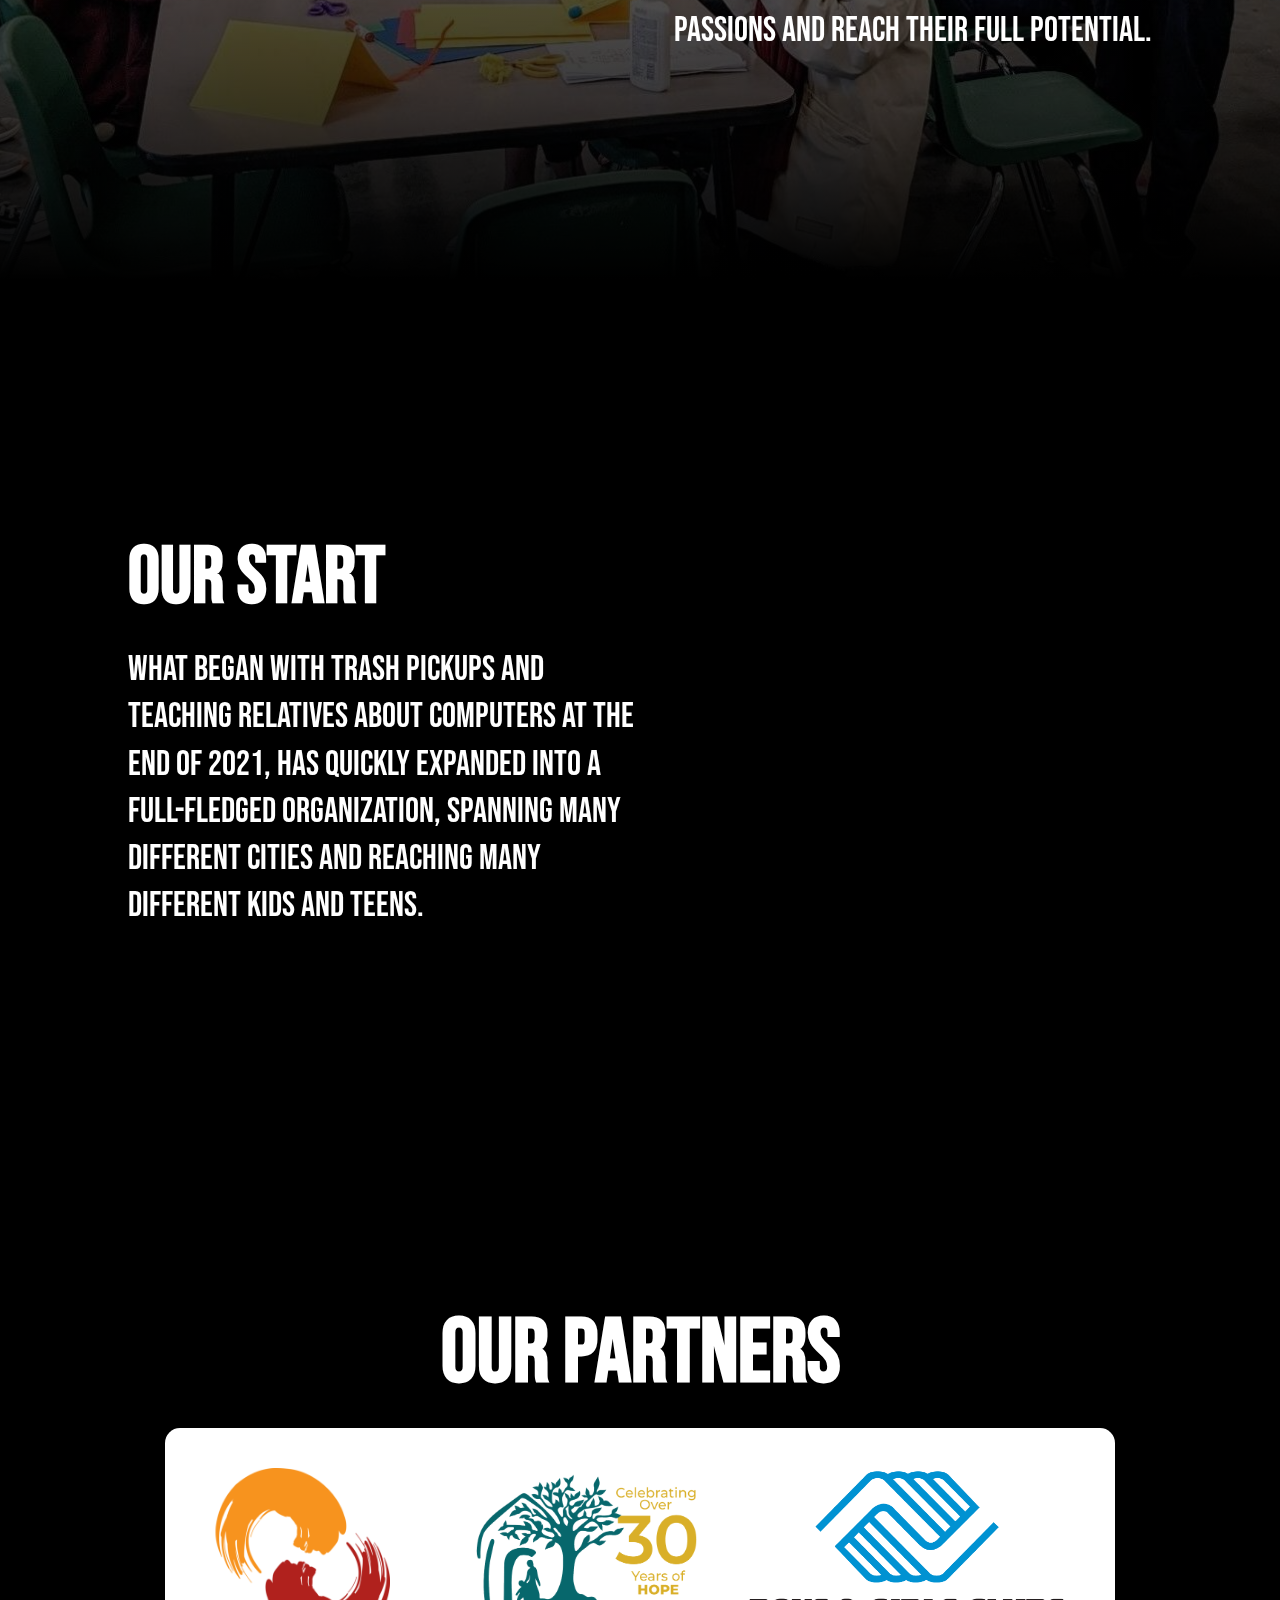
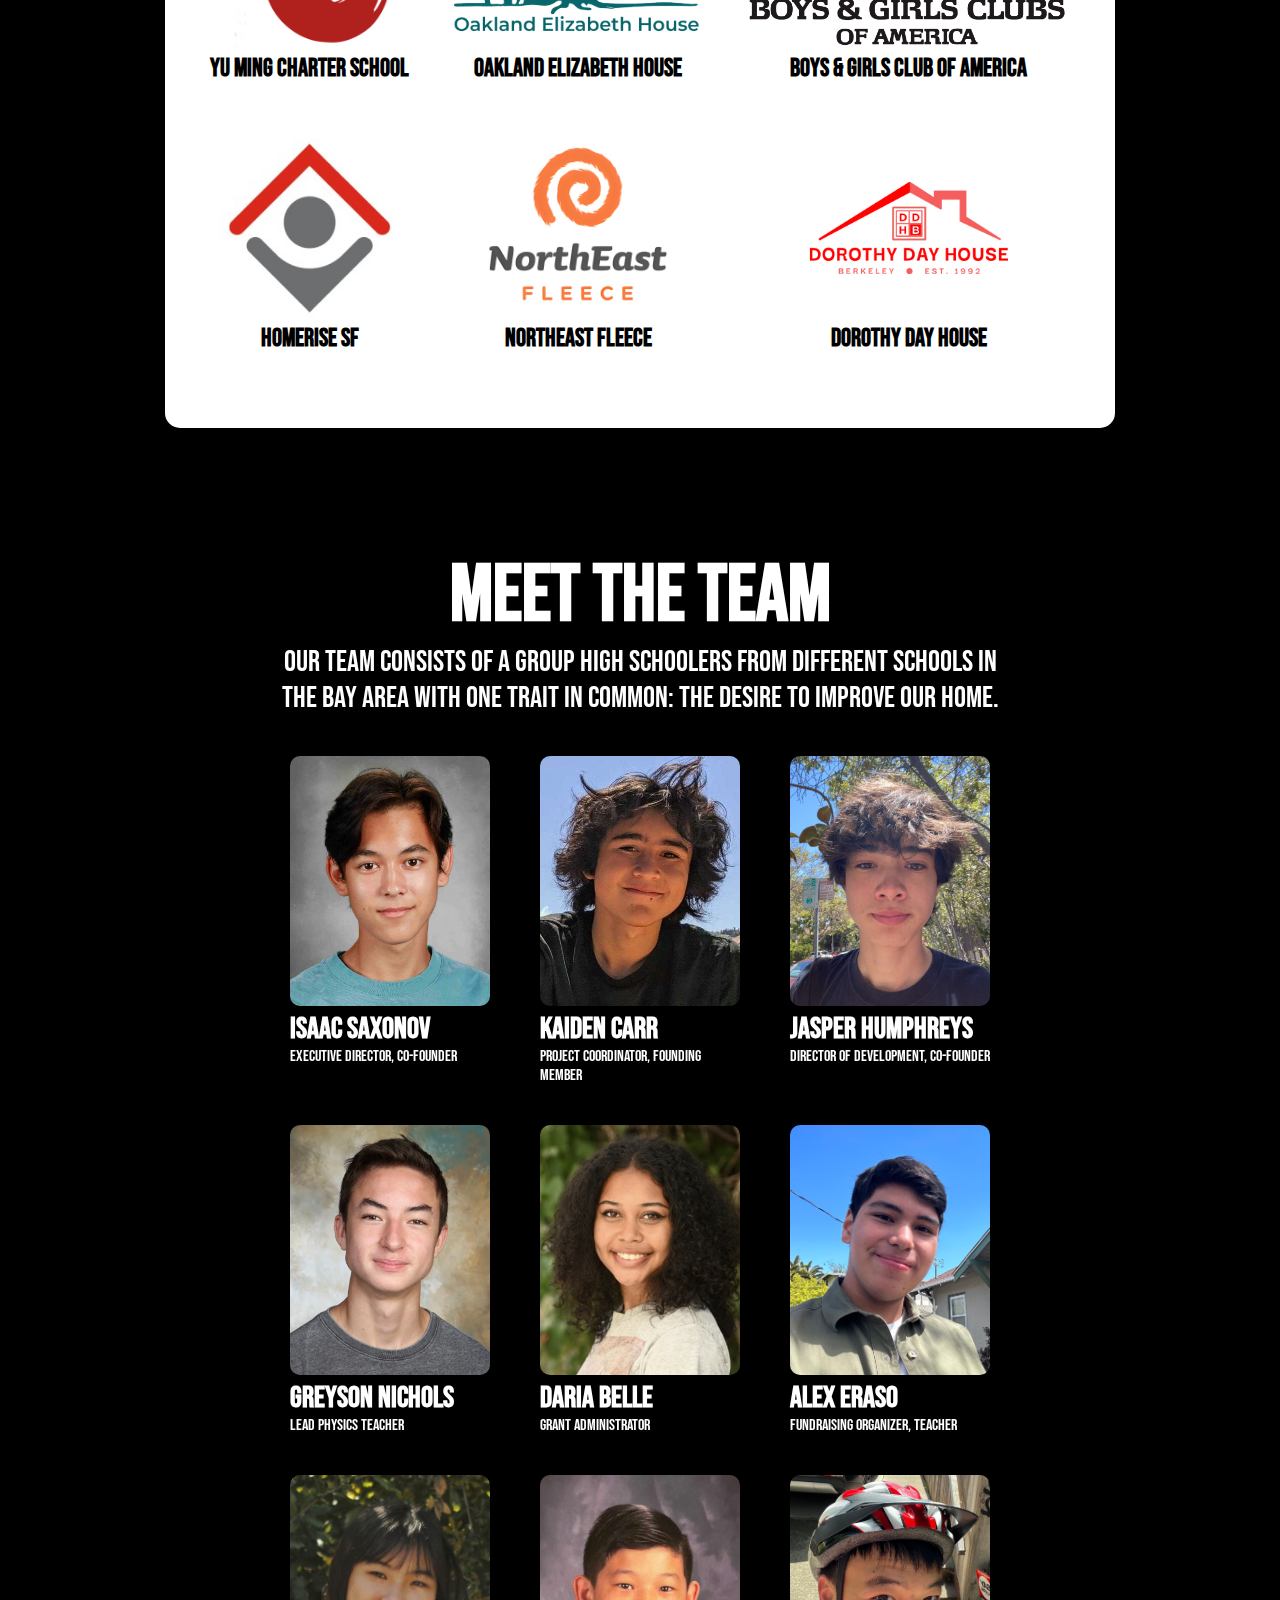
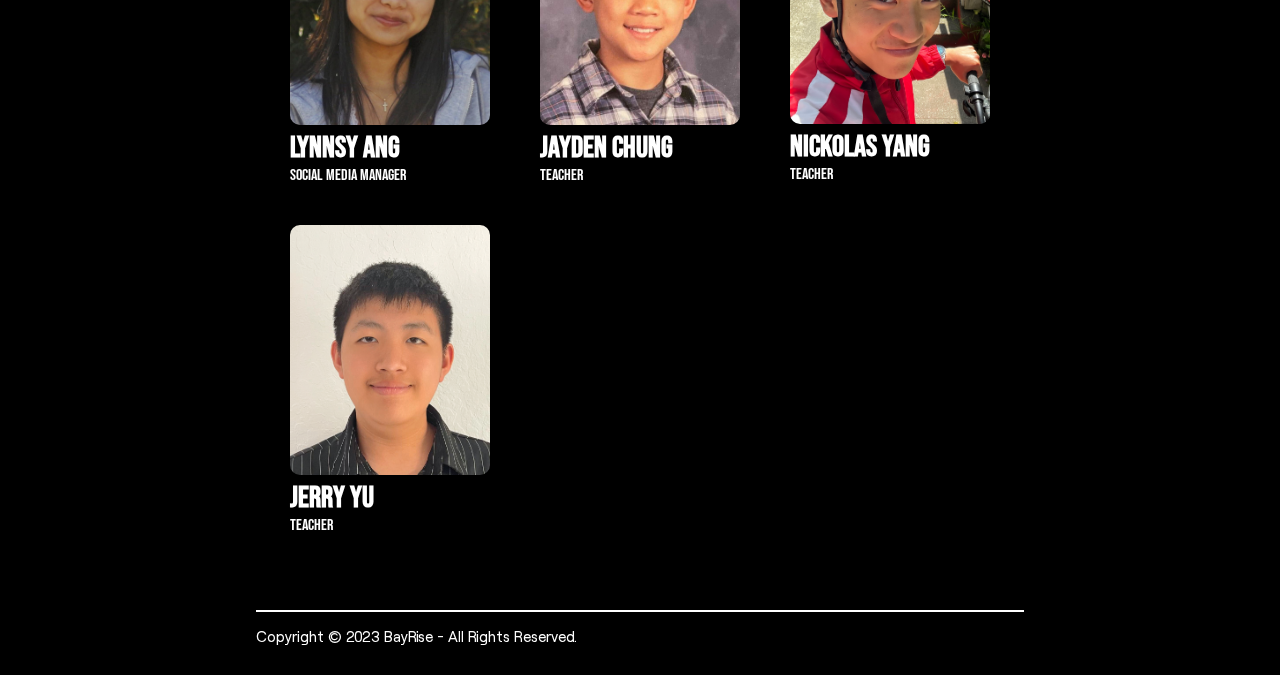
==== commit 079f4589: "asdf" ====
--- a/index.html
+++ b/index.html
@@ -155,7 +155,7 @@
                 <div class="memberitem">
                     <img class="itemimage" src ="img/alexfinal.jpg">
                     <h6 class="membername">Alex Eraso</h6>
-                    <p class="itemtext">Fundraising Organizer</p>
+                    <p class="itemtext">Fundraising Organizer, Teacher</p>
                 </div>
                 <div class="memberitem">
                     <img class="itemimage" src ="img/lynnsycrop.jpg">
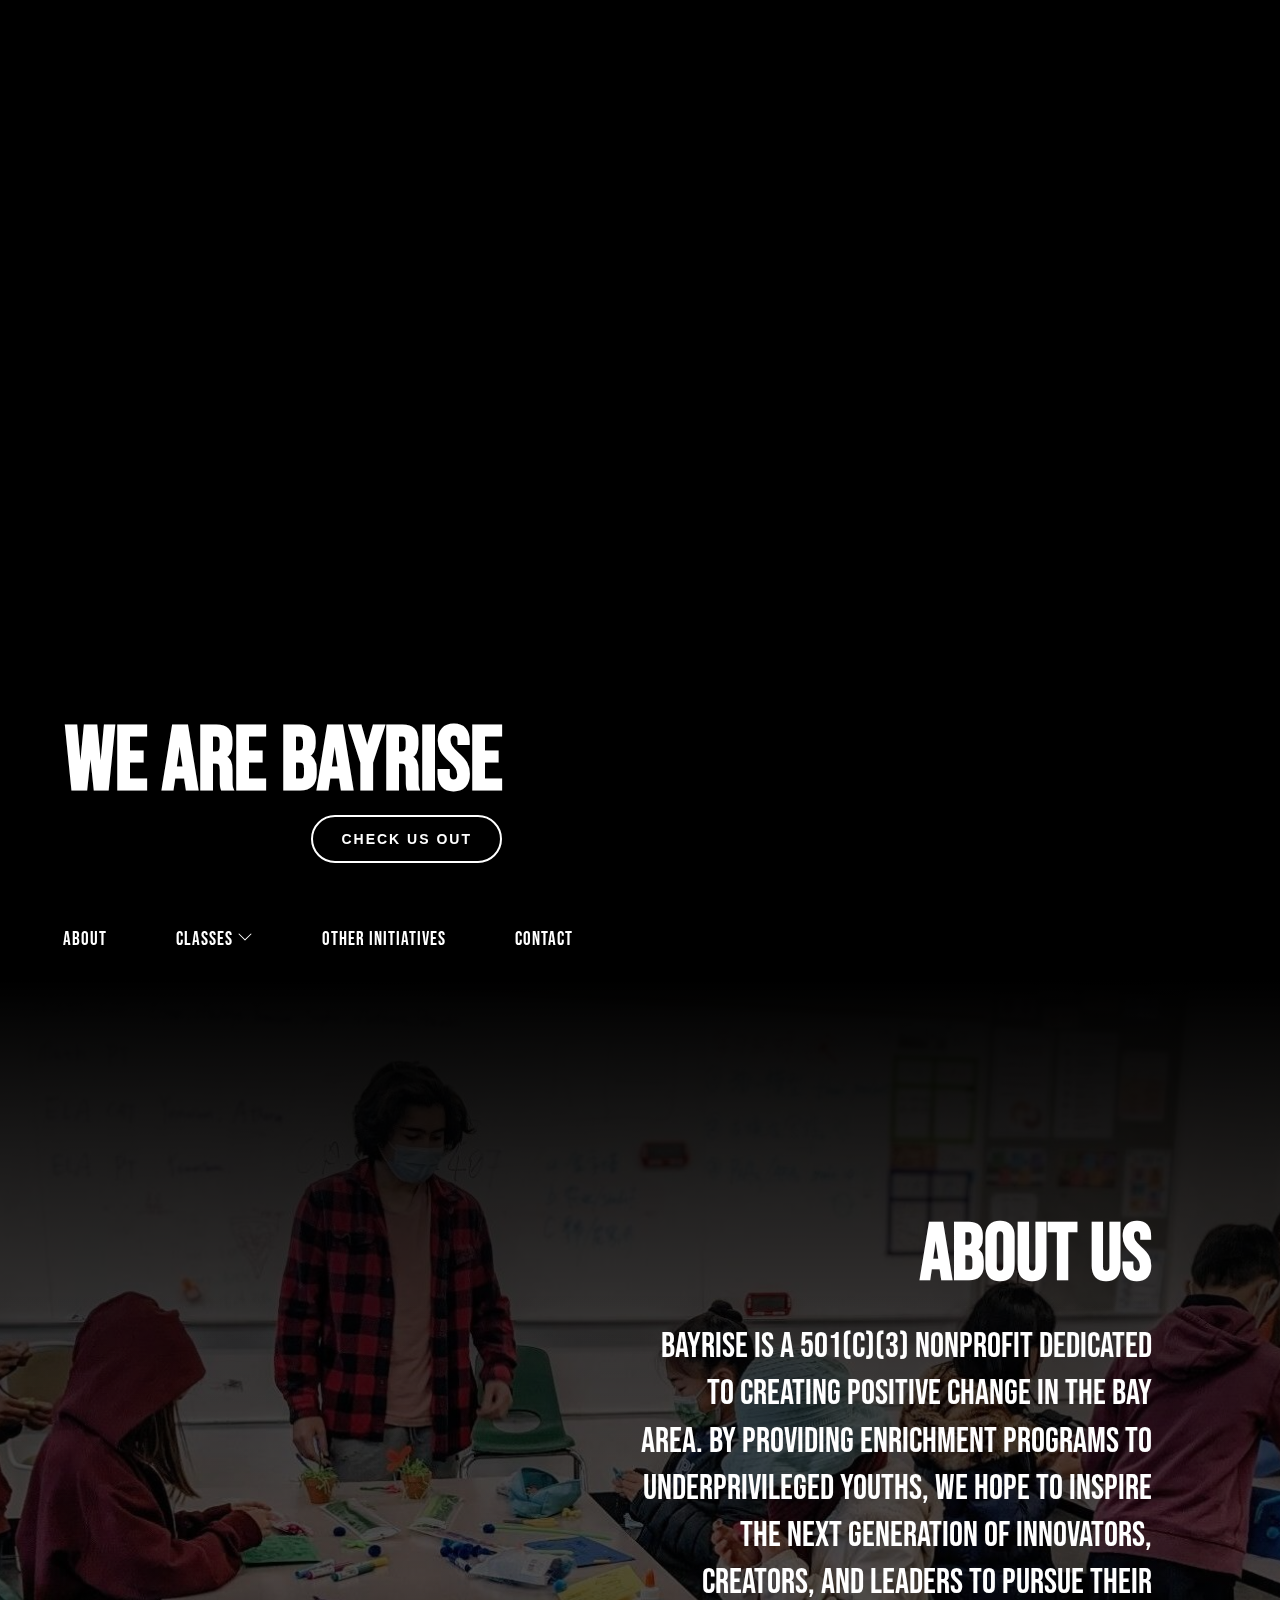
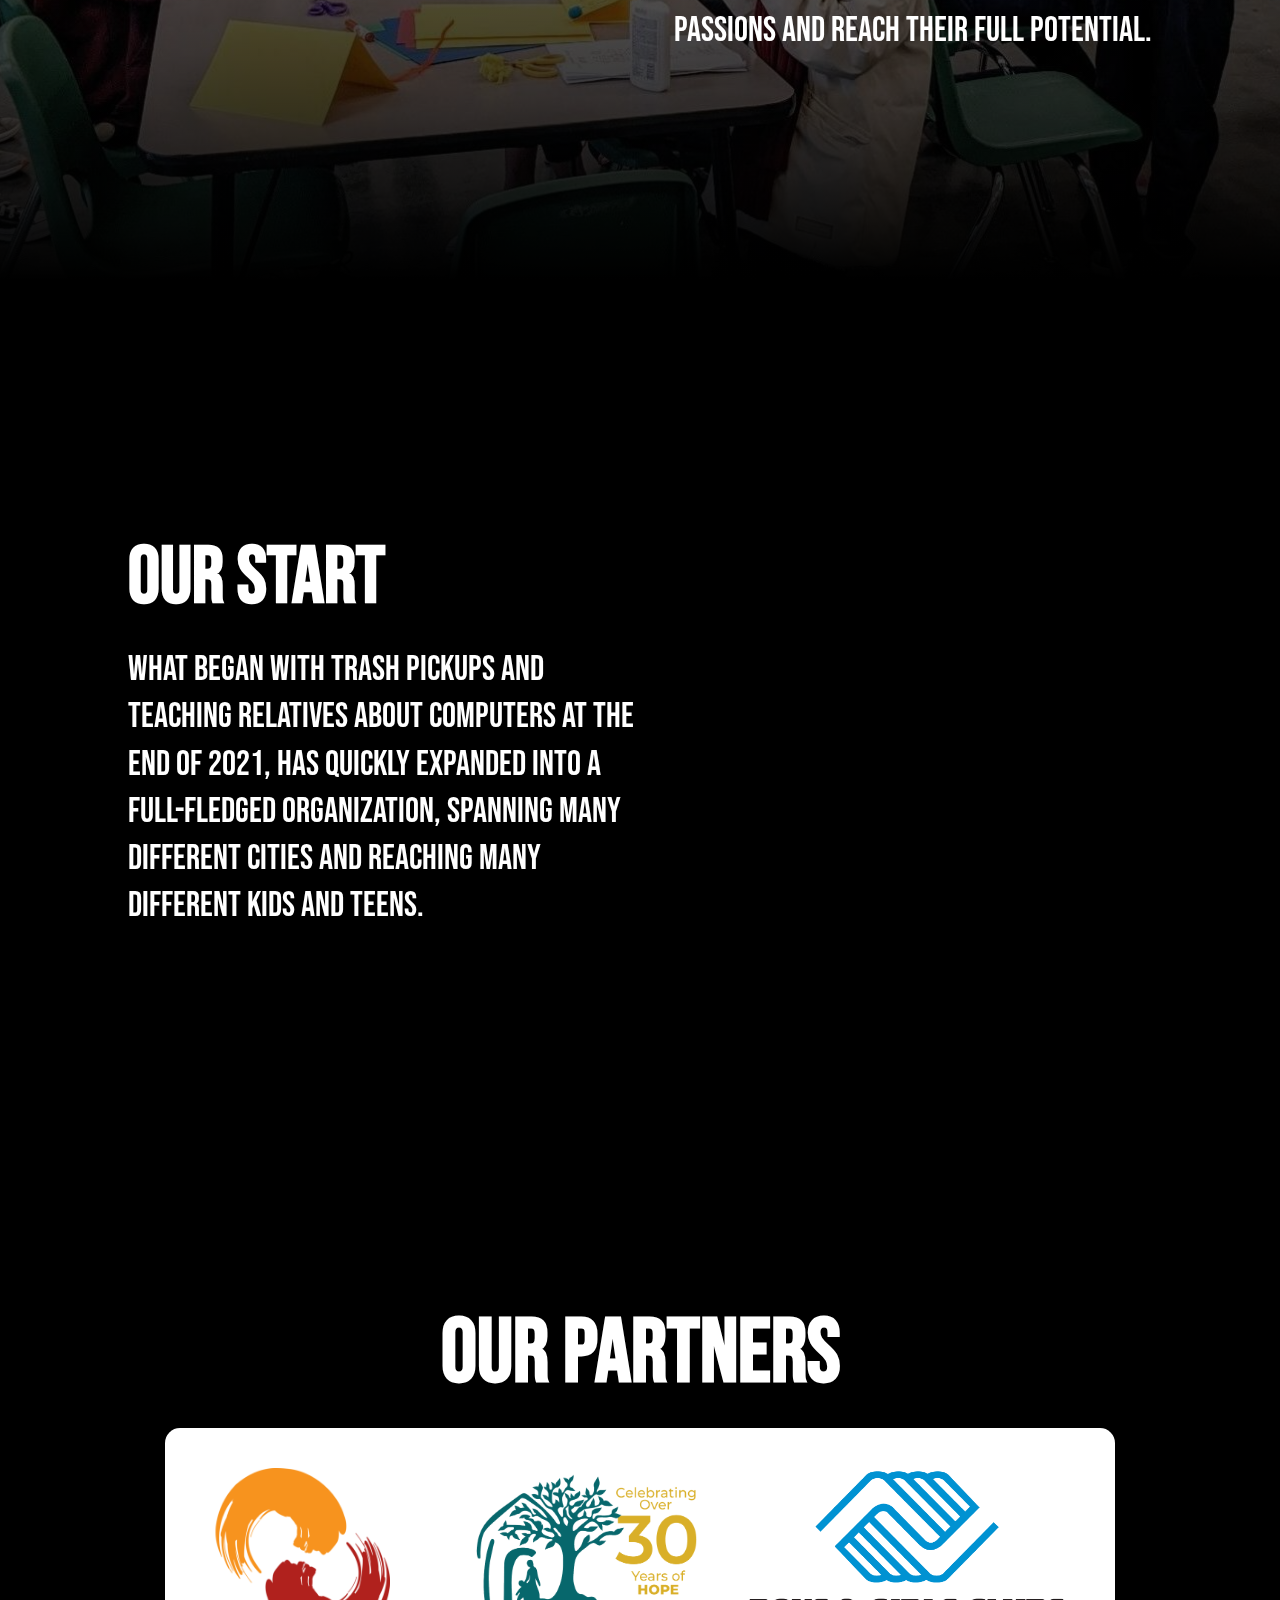
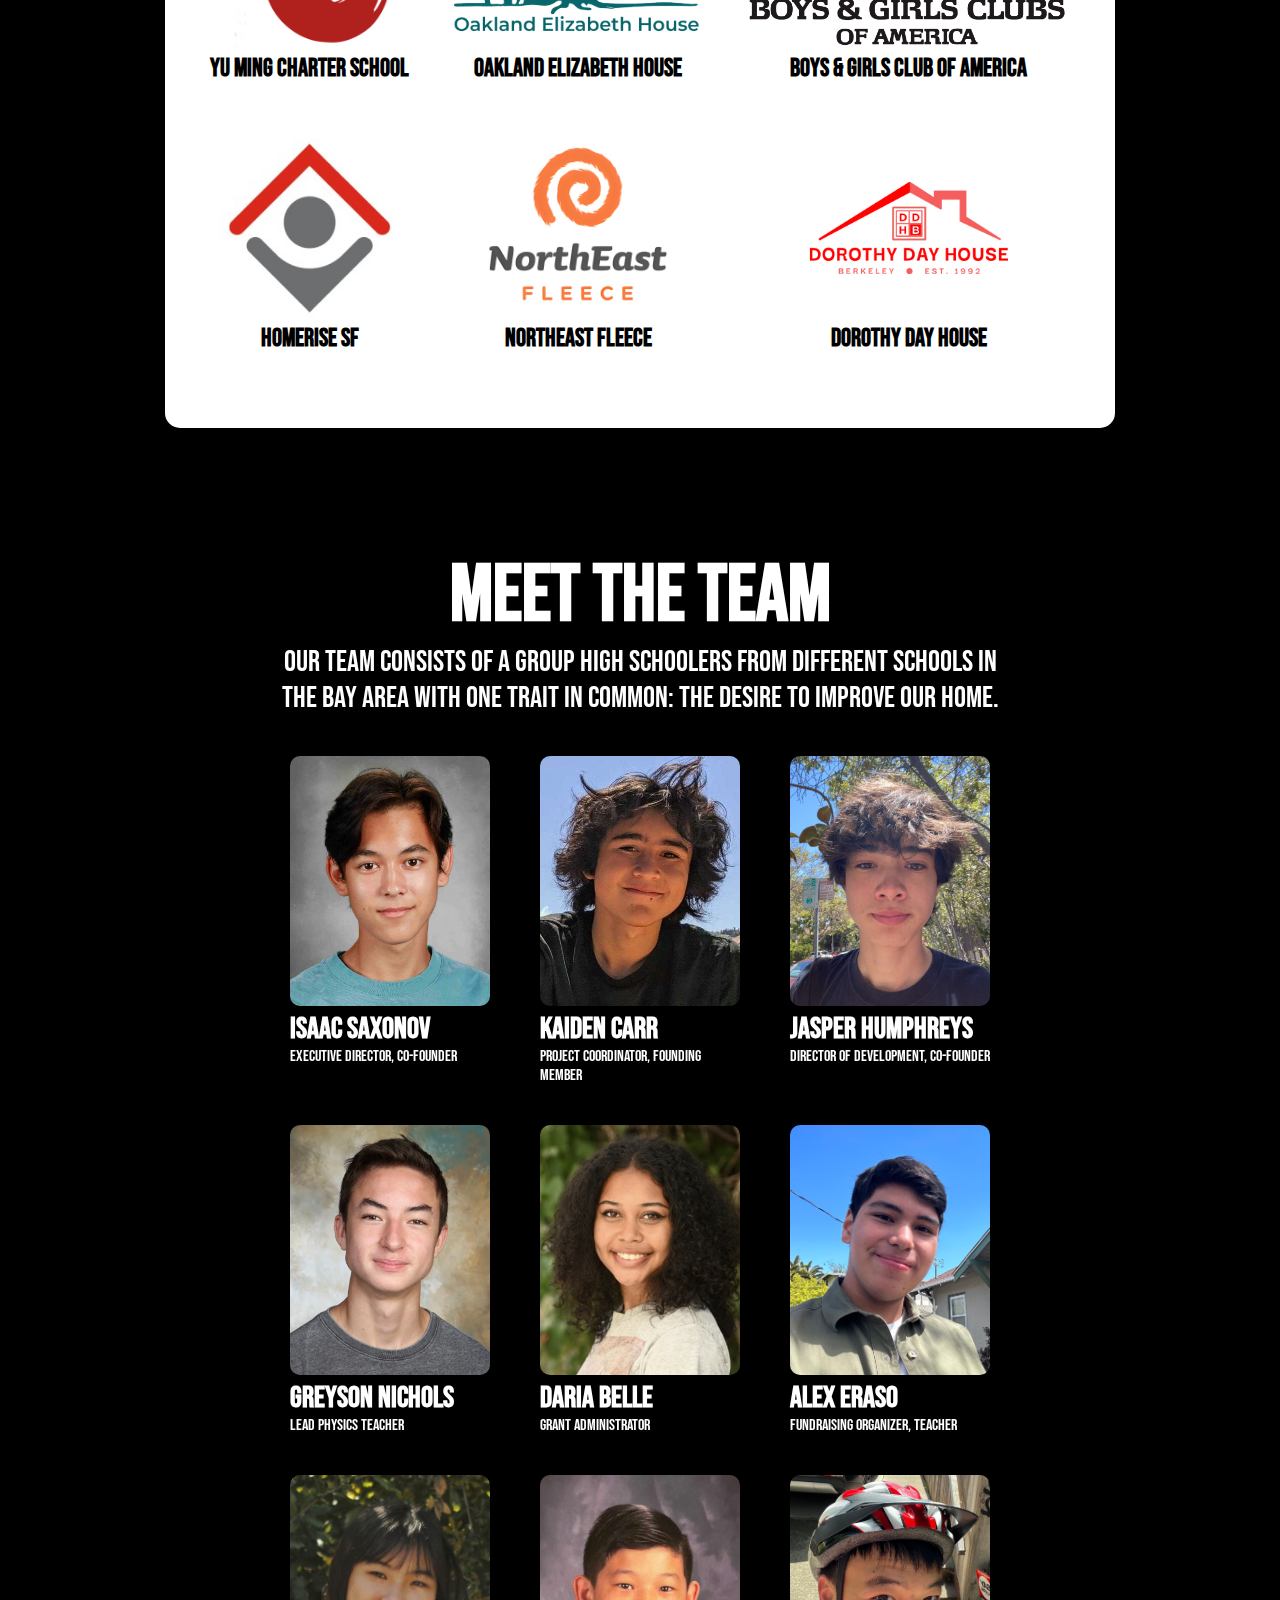
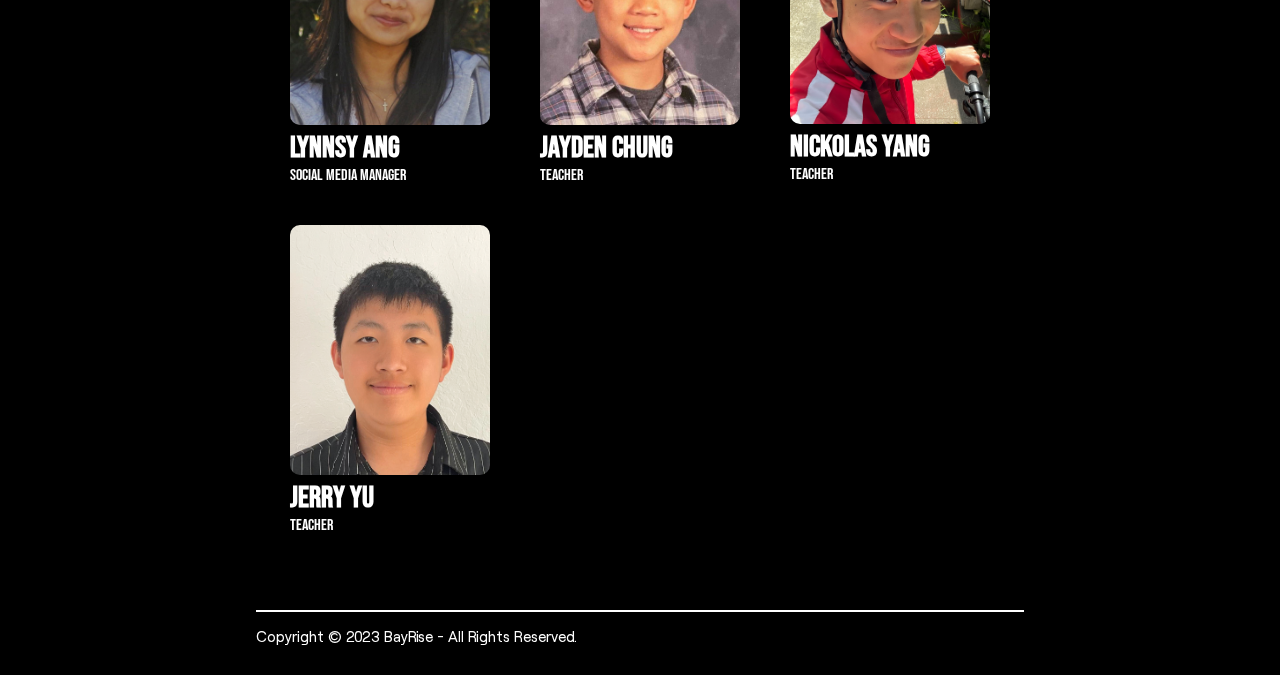
==== commit 43d09d41: "asdf" ====
--- a/index.html
+++ b/index.html
@@ -39,7 +39,7 @@
             </div>
             <a href ="/otherinitiatives" class="navlink link">Other Initiatives</a>
             <a href= "/contact" class = "navlink link">Contact</a>
-            <a href= "https://www.gofundme.com/f/317wlbytm0" target="_blank" class = "navlink link">Donate</a>
+            <!--<a href= "https://www.gofundme.com/f/317wlbytm0" target="_blank" class = "navlink link">Donate</a>-->
             
         </div>
         <div class="burgerwrapper">
@@ -63,7 +63,7 @@
         </div>
         <a href= "/otherinitiatives" class = "hiddenlink link">Other Initiatives</a>
         <a href= "/contact" class = "hiddenlink link">Contact</a>
-        <a href= "https://www.gofundme.com/f/317wlbytm0" target="_blank" class = "hiddenlink link">Donate</a>
+        <!--<a href= "https://www.gofundme.com/f/317wlbytm0" target="_blank" class = "hiddenlink link">Donate</a>-->
         </div>
     </div>
     <div id="about" class="aboutcontainer">
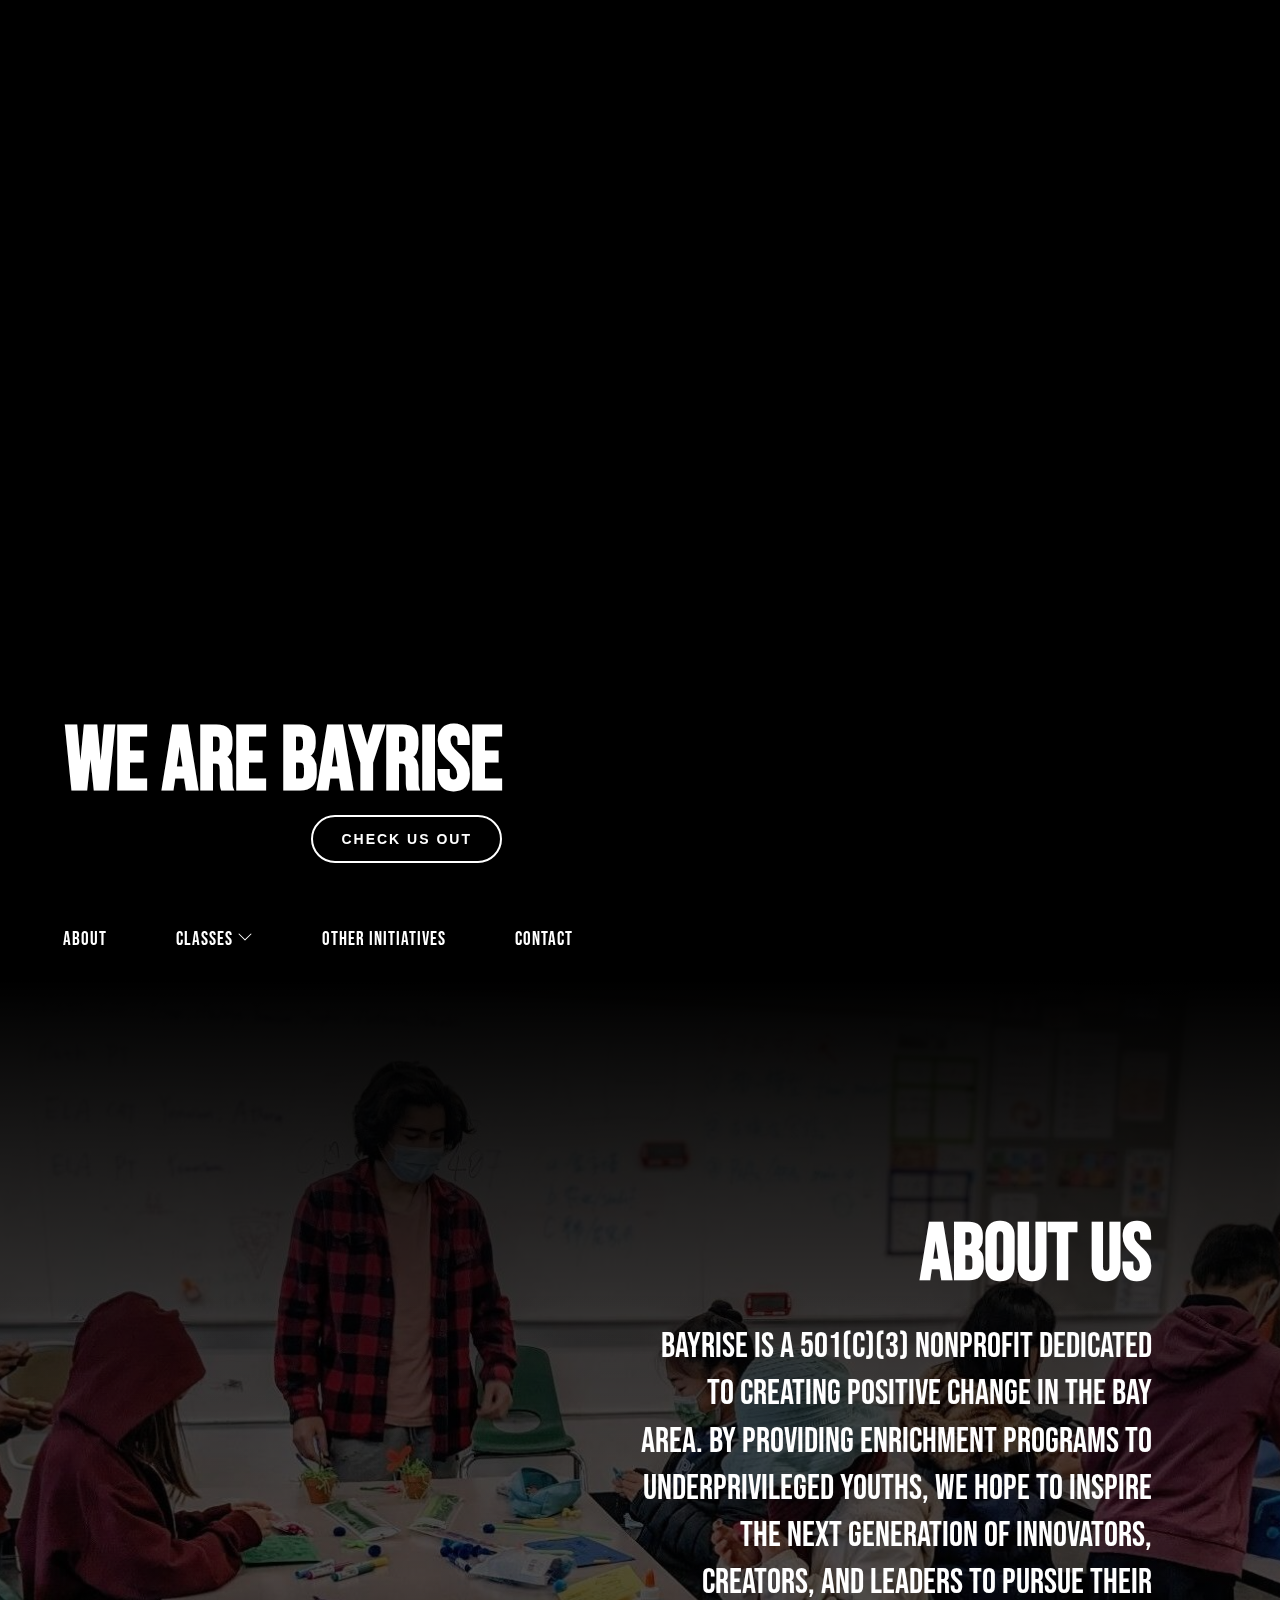
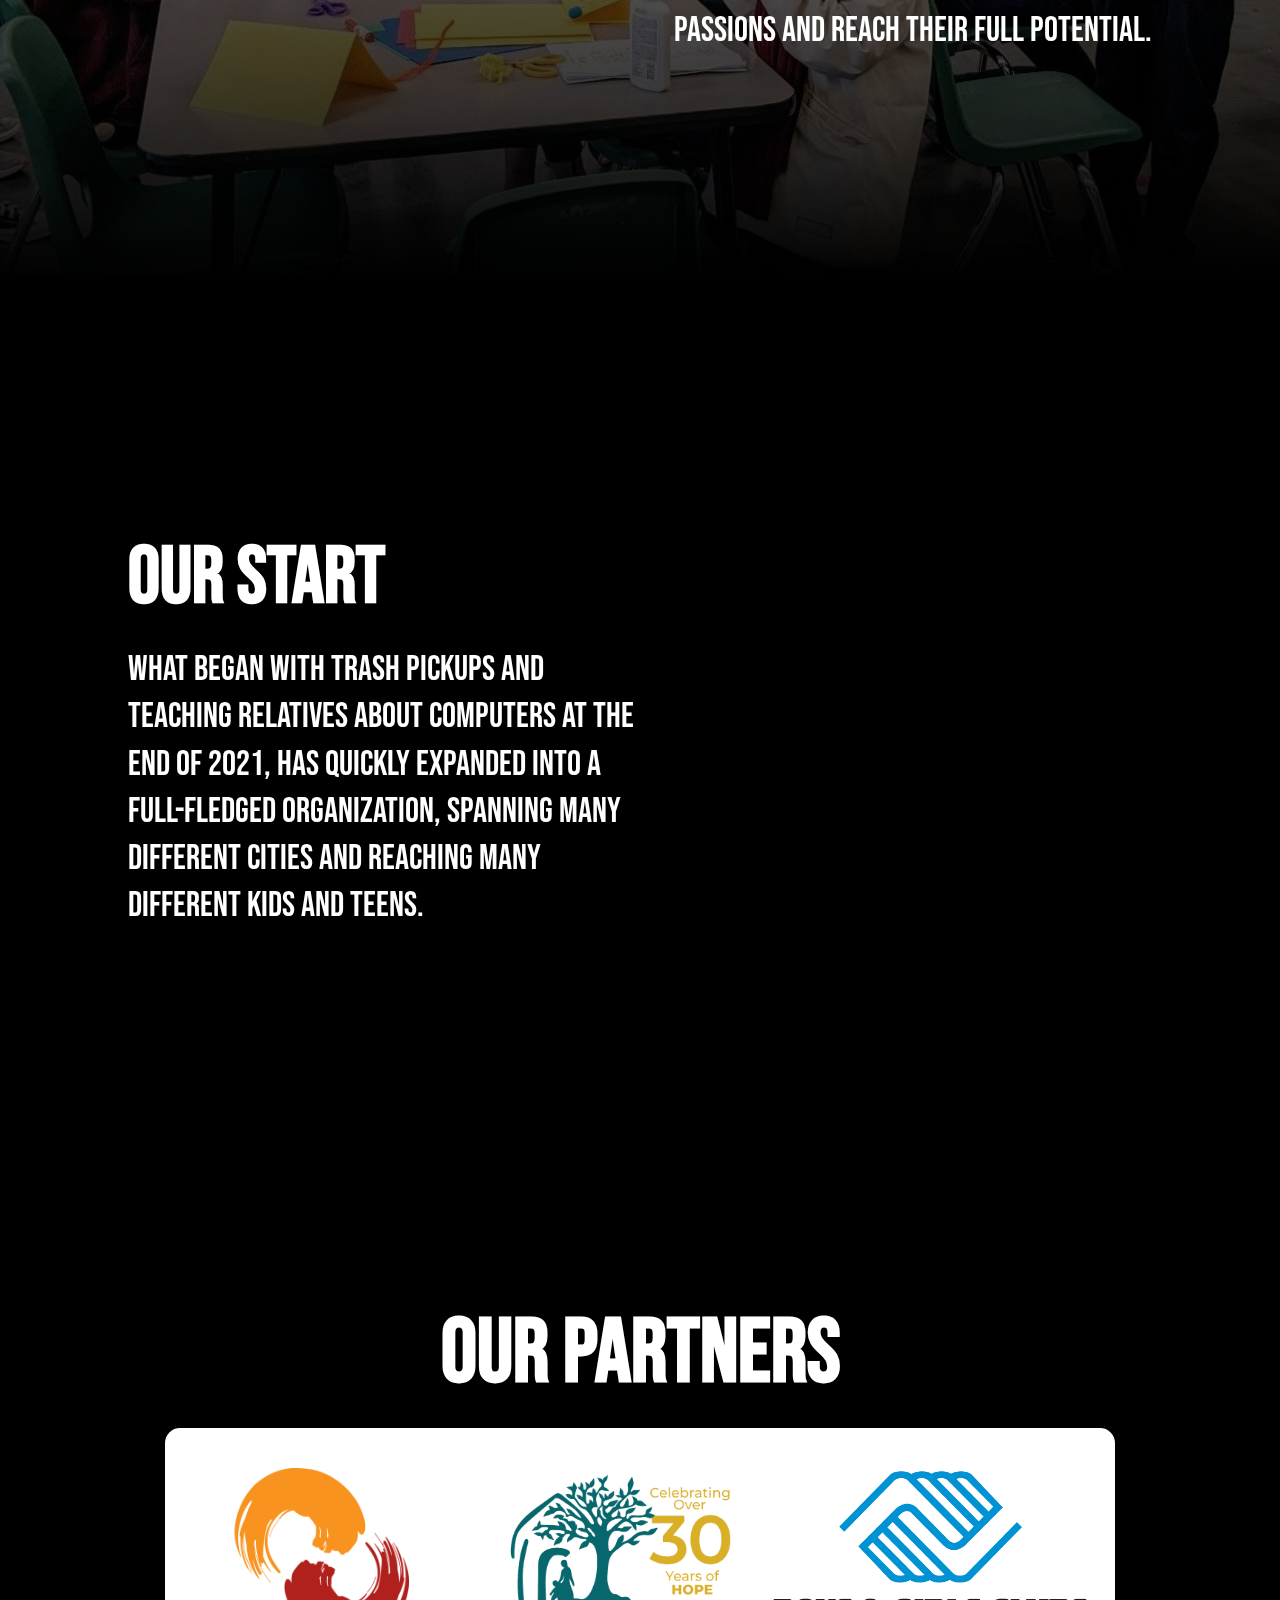
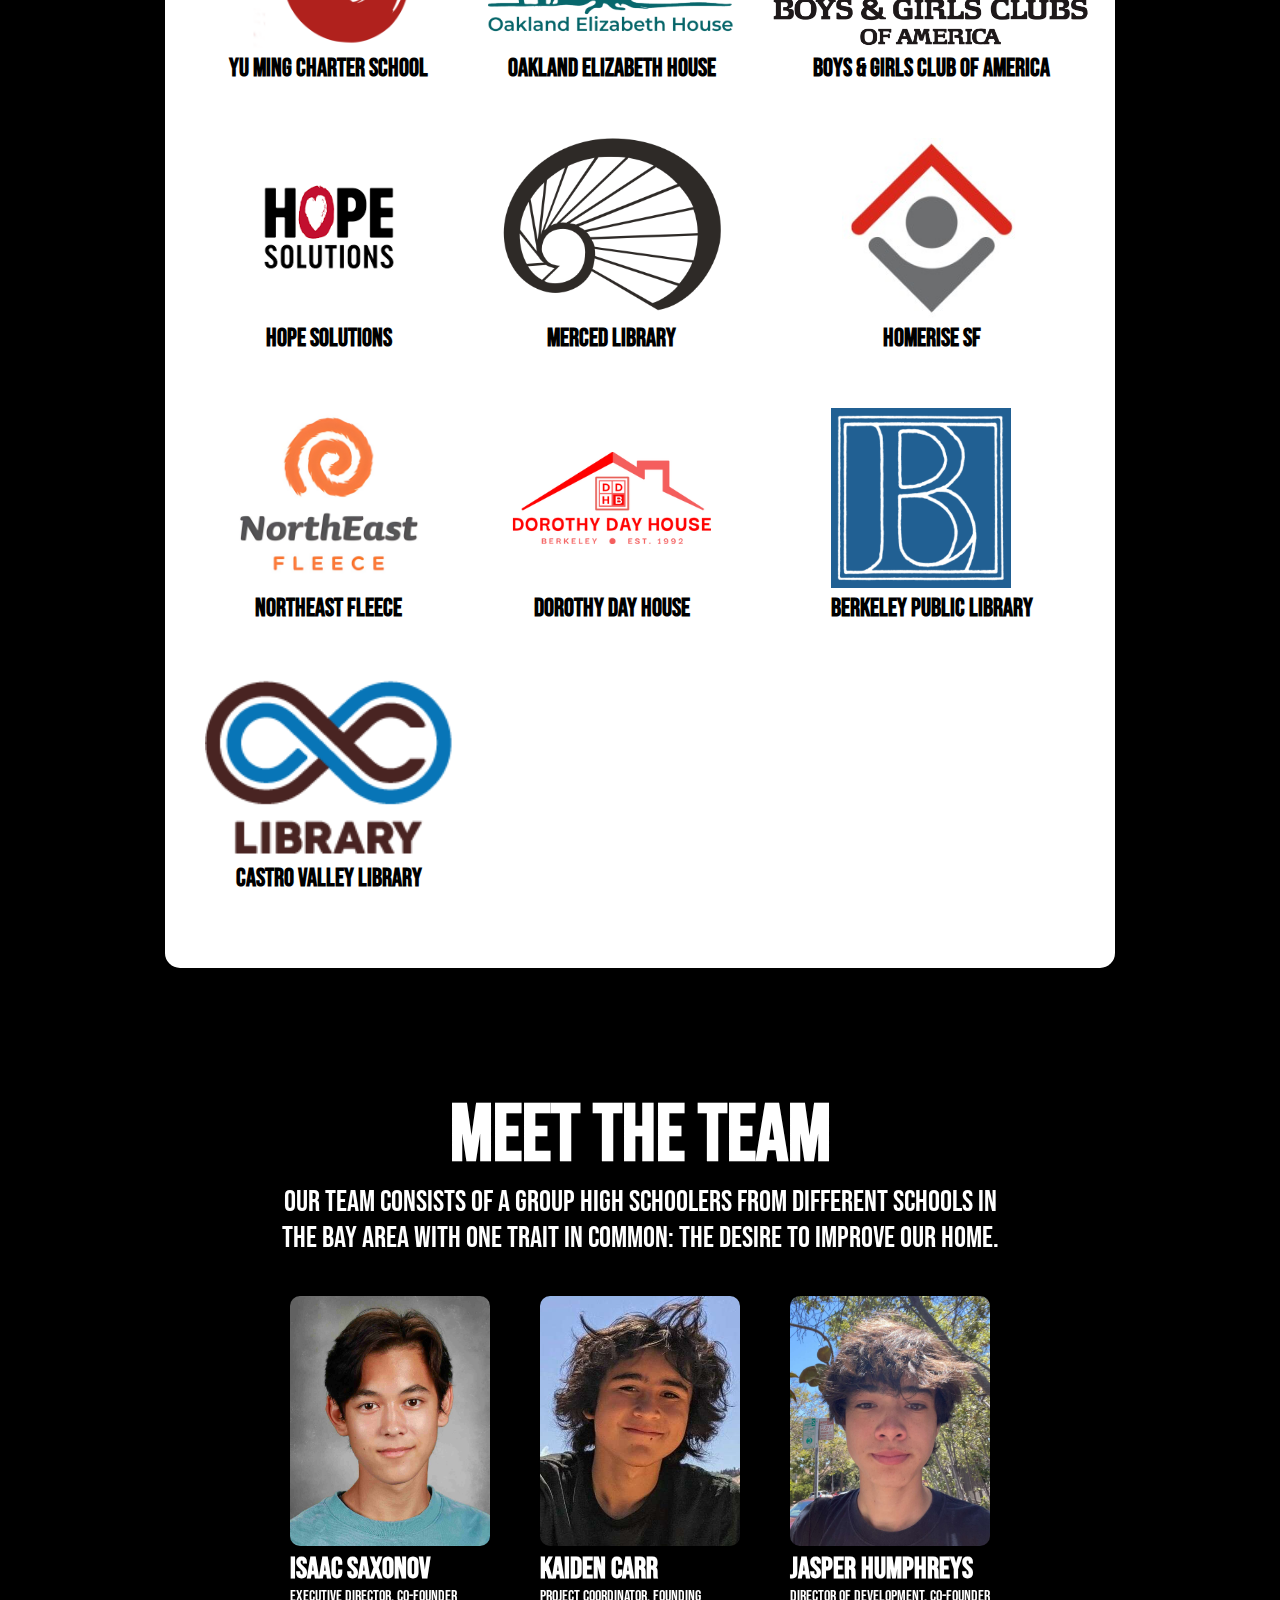
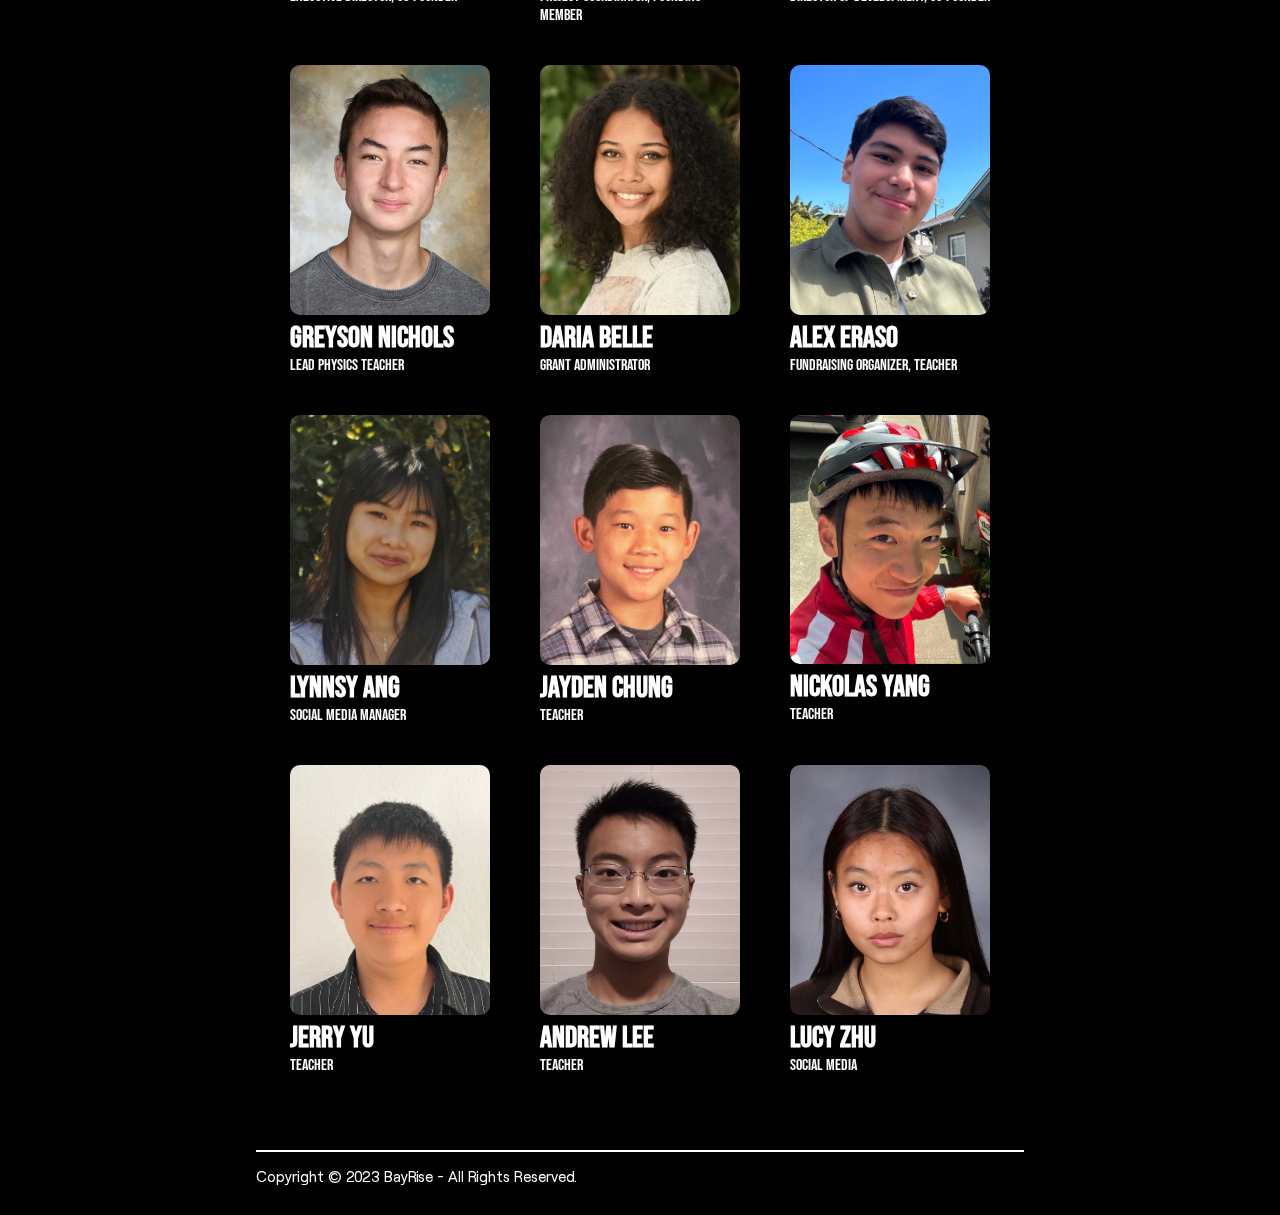
==== commit e20e4ea4: "up to date" ====
--- a/index.html
+++ b/index.html
@@ -108,6 +108,14 @@
                 <h6 class="partnername">Boys & Girls Club of America</h6>
             </div>
             <div class="partnermember">
+                <img class="partnerimg" src="img/hopesolutions.png">
+                <h6 class="partnername">Hope Solutions</h6>
+            </div>
+            <div class="partnermember">
+                <img class="partnerimg" src="img/merced.png">
+                <h6 class="partnername">Merced Library</h6>
+            </div>
+            <div class="partnermember">
                 <img class="partnerimg" src="img/homeriselogo.jpeg">
                 <h6 class="partnername">HomeRise SF</h6>
             </div>
@@ -116,9 +124,18 @@
                 <h6 class="partnername">NorthEast Fleece</h6>
             </div>
             <div class="partnermember">
-                <img class="partnerimg dorothyimg" src="img/dorothycrop.png">
+                <img class="partnerimg" src="img/dorothycrop.png">
                 <h6 class="partnername">Dorothy Day House</h6>
             </div>
+            <div class="partnermember">
+                <img class="partnerimg" src="img/berkeleypubliclibrary.png">
+                <h6 class="partnername">Berkeley Public Library</h6>
+            </div>
+            <div class="partnermember">
+                <img class="partnerimg" src="img/castrovalley.png">
+                <h6 class="partnername">Castro Valley Library</h6>
+            </div>
+
         </div>
     </div>
     <div class="teamcontainer">
@@ -177,6 +194,16 @@
                     <h6 class="membername">Jerry Yu</h6>
                     <p class="itemtext">Teacher</p>
                 </div>
+                <div class="memberitem">
+                    <img class="itemimage" src ="img/andrewcrop.jpg">
+                    <h6 class="membername">Andrew Lee</h6>
+                    <p class="itemtext">Teacher</p>
+                </div>
+                <div class="memberitem">
+                    <img class="itemimage" src ="img/lucycrop.jpg">
+                    <h6 class="membername">Lucy Zhu</h6>
+                    <p class="itemtext">Social Media</p>
+                </div>
             </div>
             
         </div>
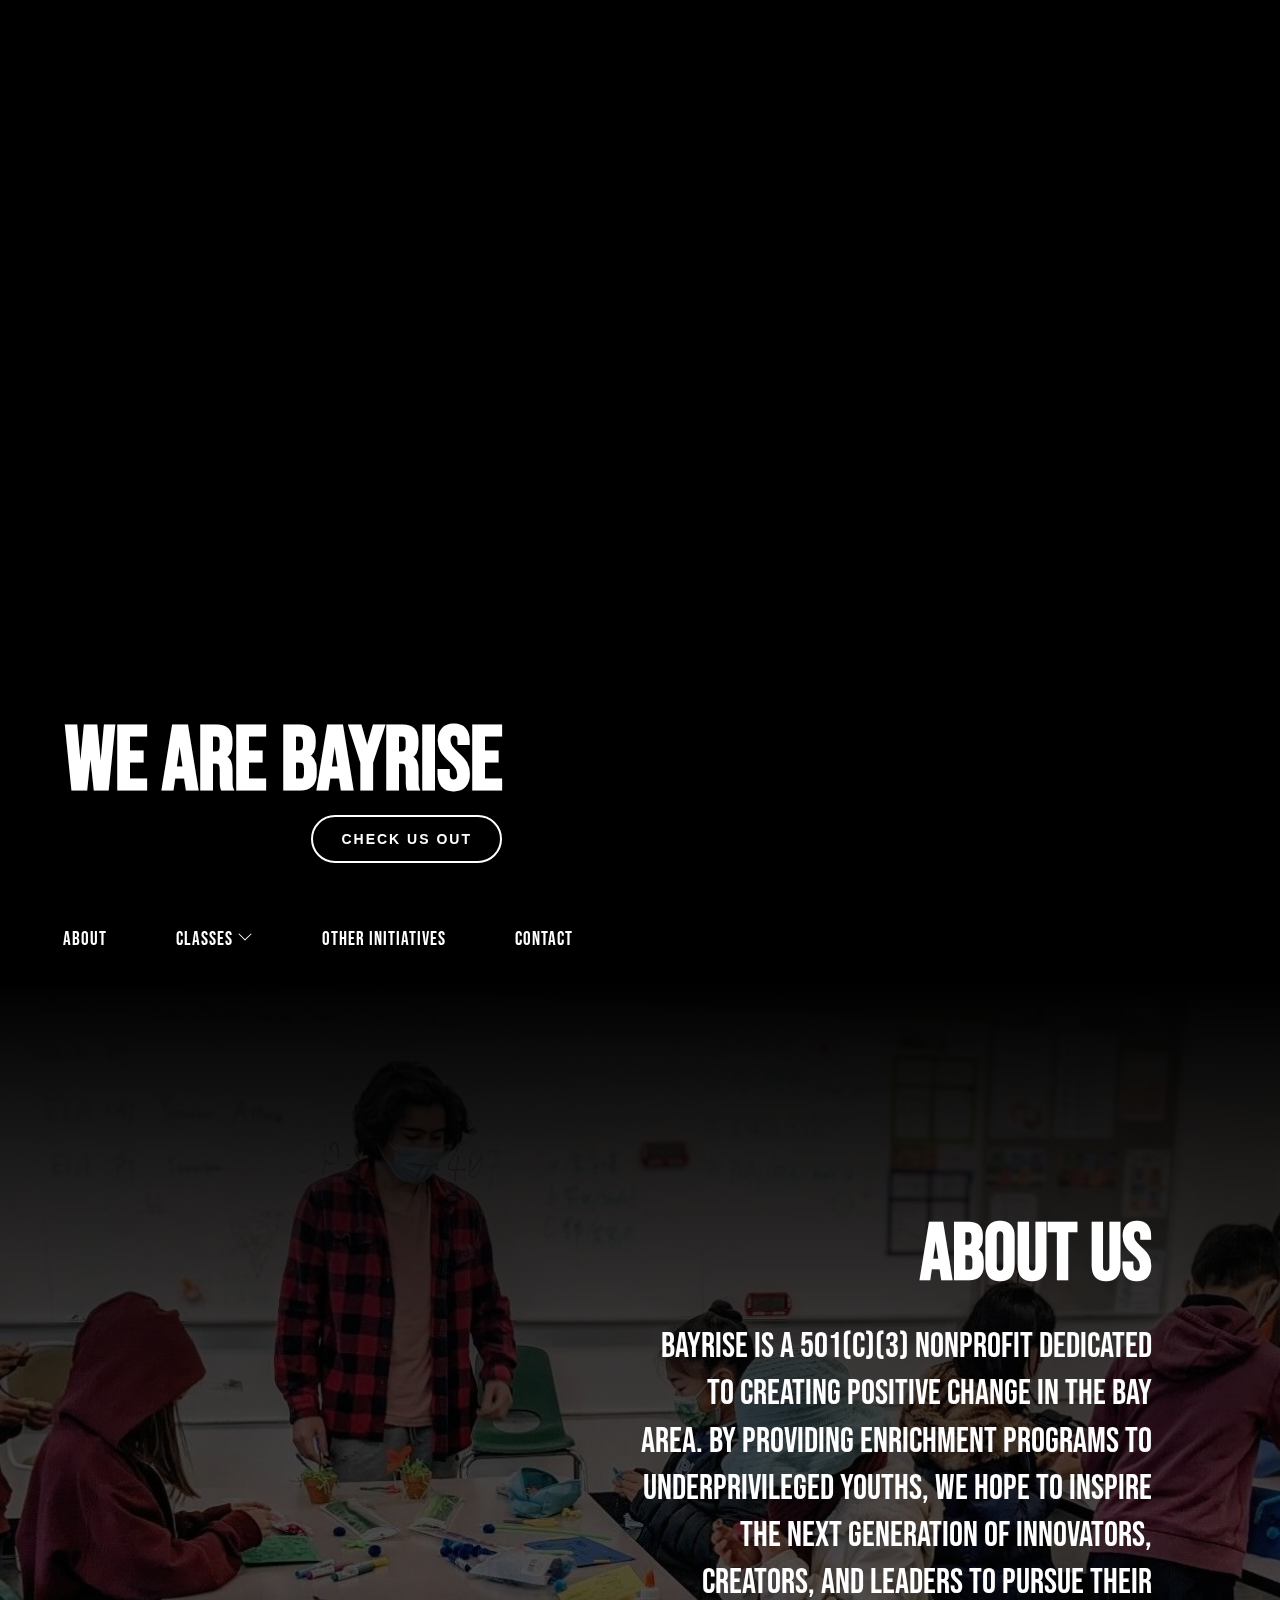
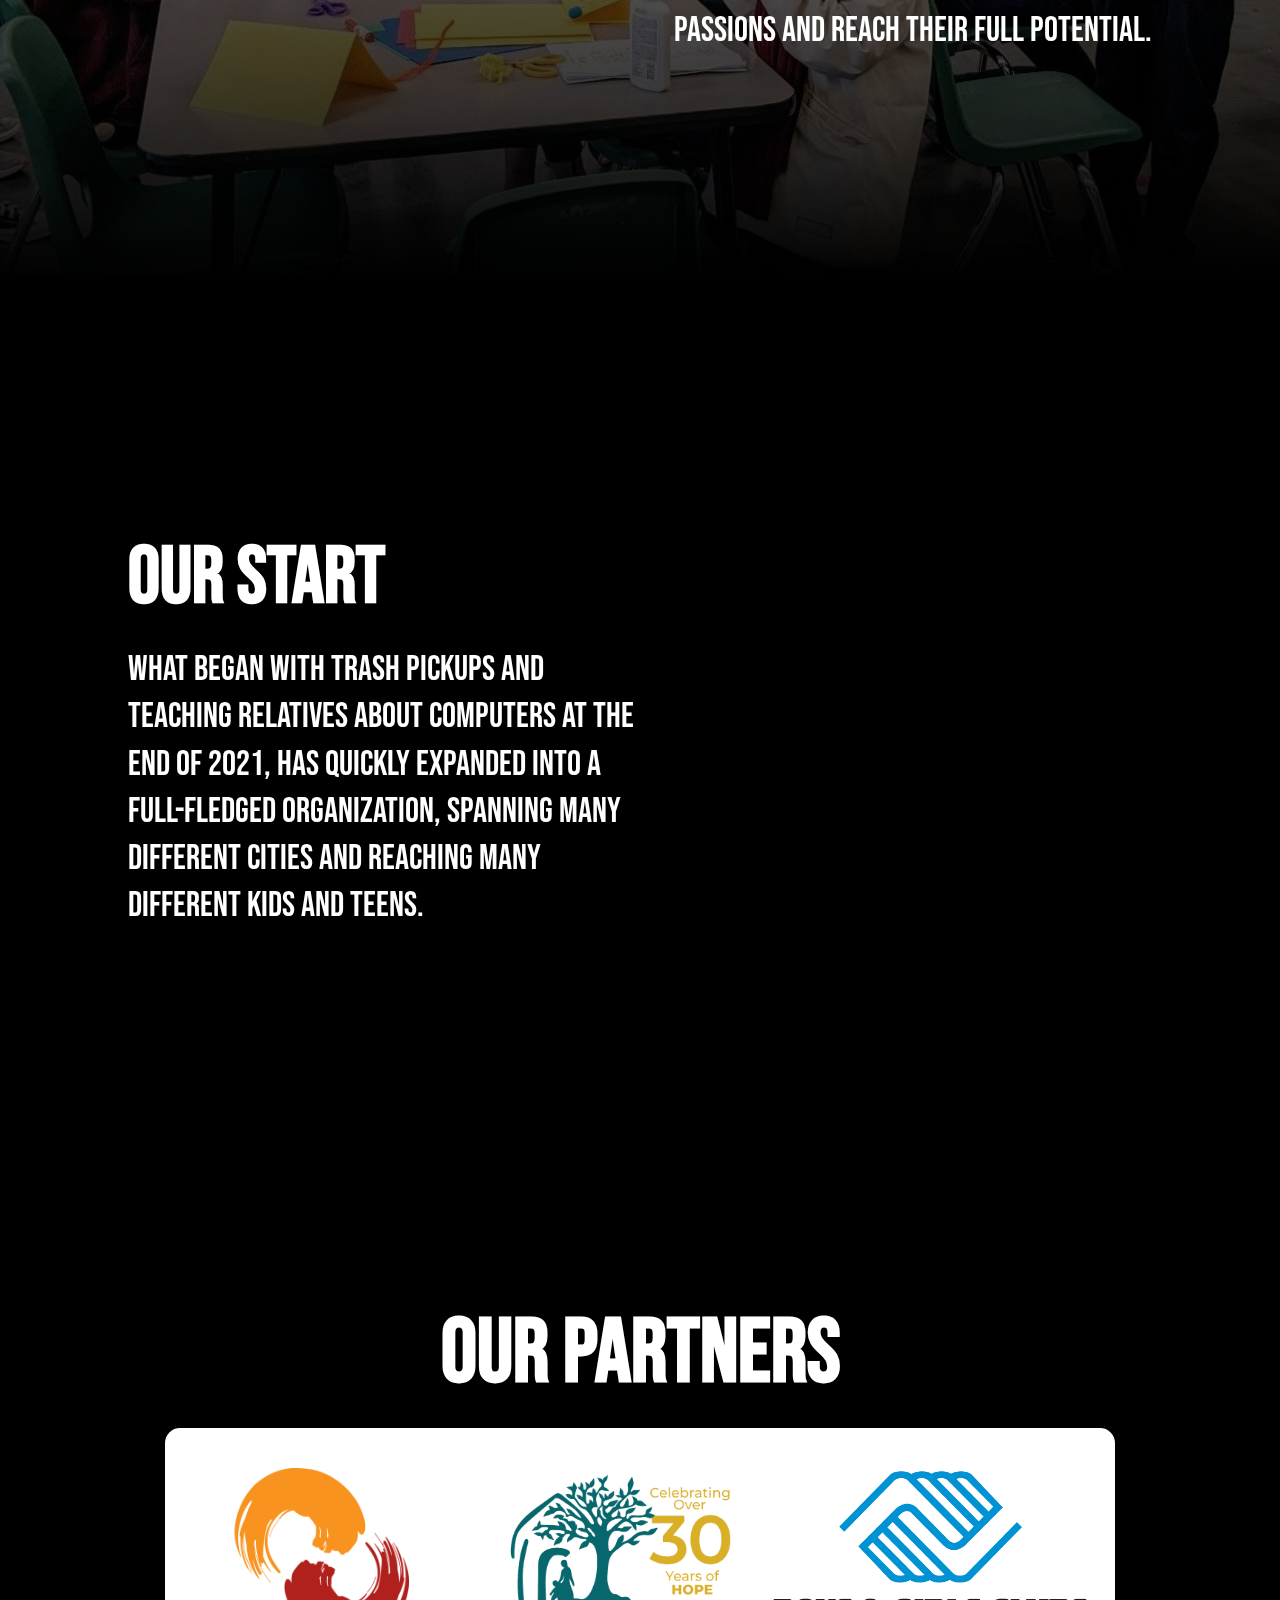
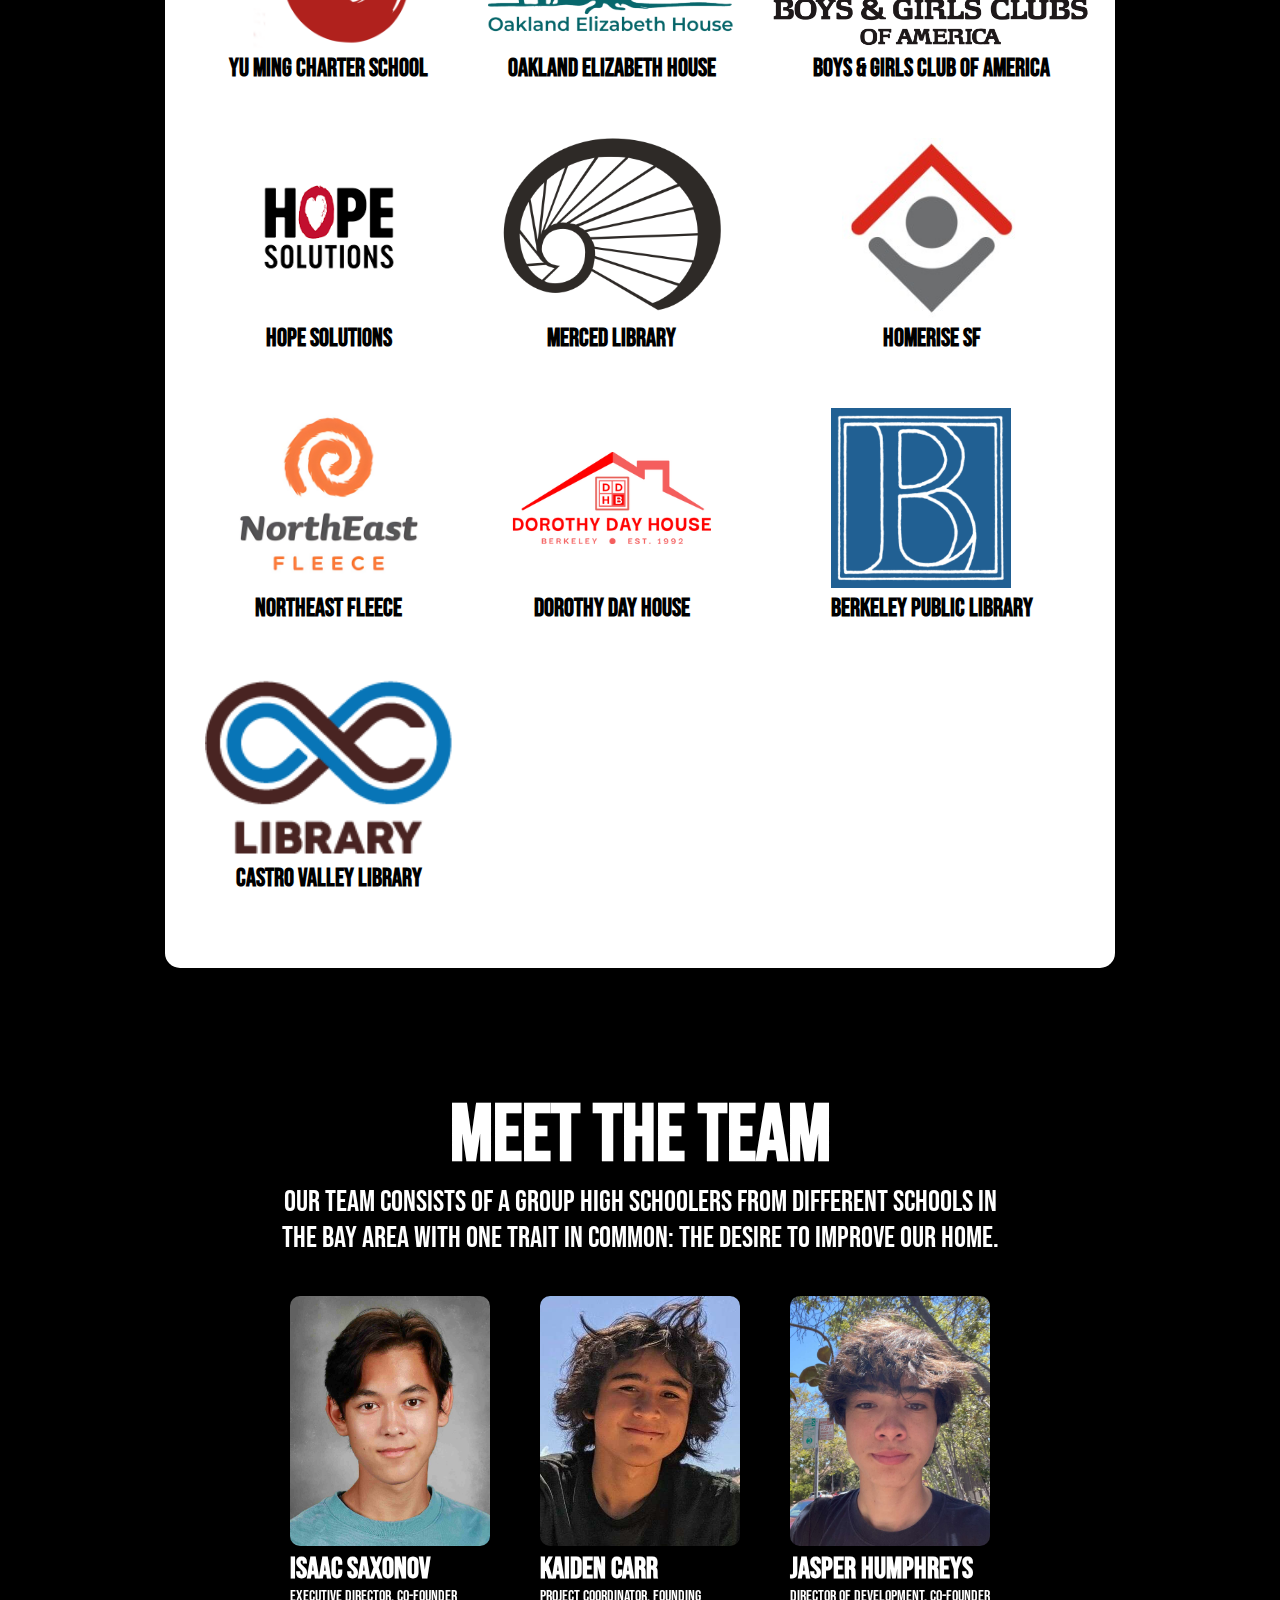
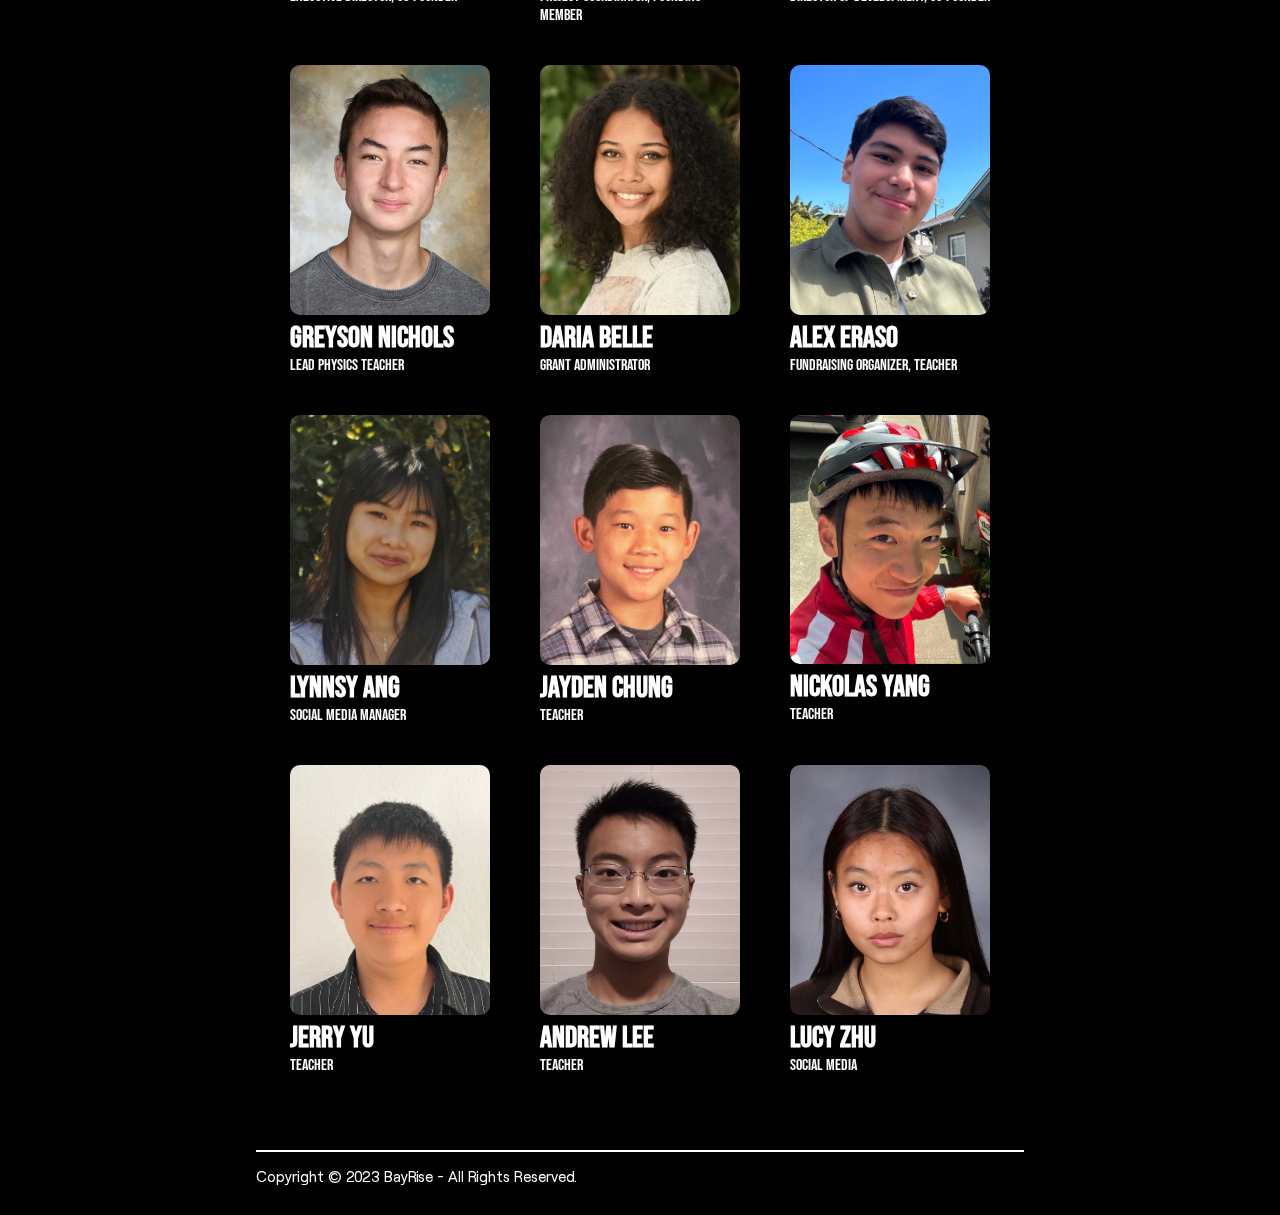
==== commit b78bdf42: "added news article popup" ====
--- a/index.html
+++ b/index.html
@@ -10,10 +10,15 @@
     <script src="https://ajax.googleapis.com/ajax/libs/jquery/3.6.0/jquery.min.js"></script>
     <script src="scripts.js"></script>
     <script src="dropdown.js"></script>
+    <script src="popupscript.js"></script>
     <link rel="icon" type="image/png" href="img/faviconfinal.png">
     <title>BayRise | About</title>
 </head>
 <body>
+    <div id="popup">
+        <p class="popupp">Take a look at this <a href="https://www.eastbaytimes.com/2023/06/06/piedmont-high-student-running-group-that-helps-underprivileged-youth/">news article</a> written about us in the East Bay Times!</p>
+        <button onclick="closePopup()" class="popupbutton button--winona">Close</button>
+    </div>
     <div class="firstcontainer">
 
         
--- a/style.css
+++ b/style.css
@@ -497,6 +497,68 @@
     color:black;
 }
 
+#popup {
+    display: none;
+    position: fixed;
+    z-index: 99999999999999999999;
+    font-size:30px;
+    left: 50%;
+    top: 50%;
+    transform: translate(-50%, -50%);
+    border-radius: 50px;
+background: #e0e0e0;
+box-shadow:  20px 20px 60px #bebebe,
+             -20px -20px 60px #ffffff;
+    padding: 20px;
+    border-radius: 10px;
+}
+
+.popupp{
+    padding:0;
+    margin:0;
+}
+
+
+.popupbutton:active {
+    transform: translateY(3px) translateX(-50%);
+  }
+
+.popupbutton{
+    top:5px;
+    position: relative;
+    left:50%;
+    transform:translateX(-50%);
+    letter-spacing: 2px;
+	text-transform: uppercase;
+    border-radius: 40px;
+    font-weight: 600;
+    font-size: 14px;
+	min-width: 150px;
+	max-width: 250px;
+	display: block;
+    border: 2px solid;
+	cursor:pointer;
+	padding: 1em 2em;
+	border-color: white;
+	background: none;
+	color: inherit;
+	
+	z-index: 1;
+	
+}
+
+.popupbutton:focus {
+    outline: none;
+    box-shadow: none;
+}
+
+
+
+.popupbutton > span {
+	vertical-align: middle;
+}
+
+
 .footer{
     width:60%;
     display: block;
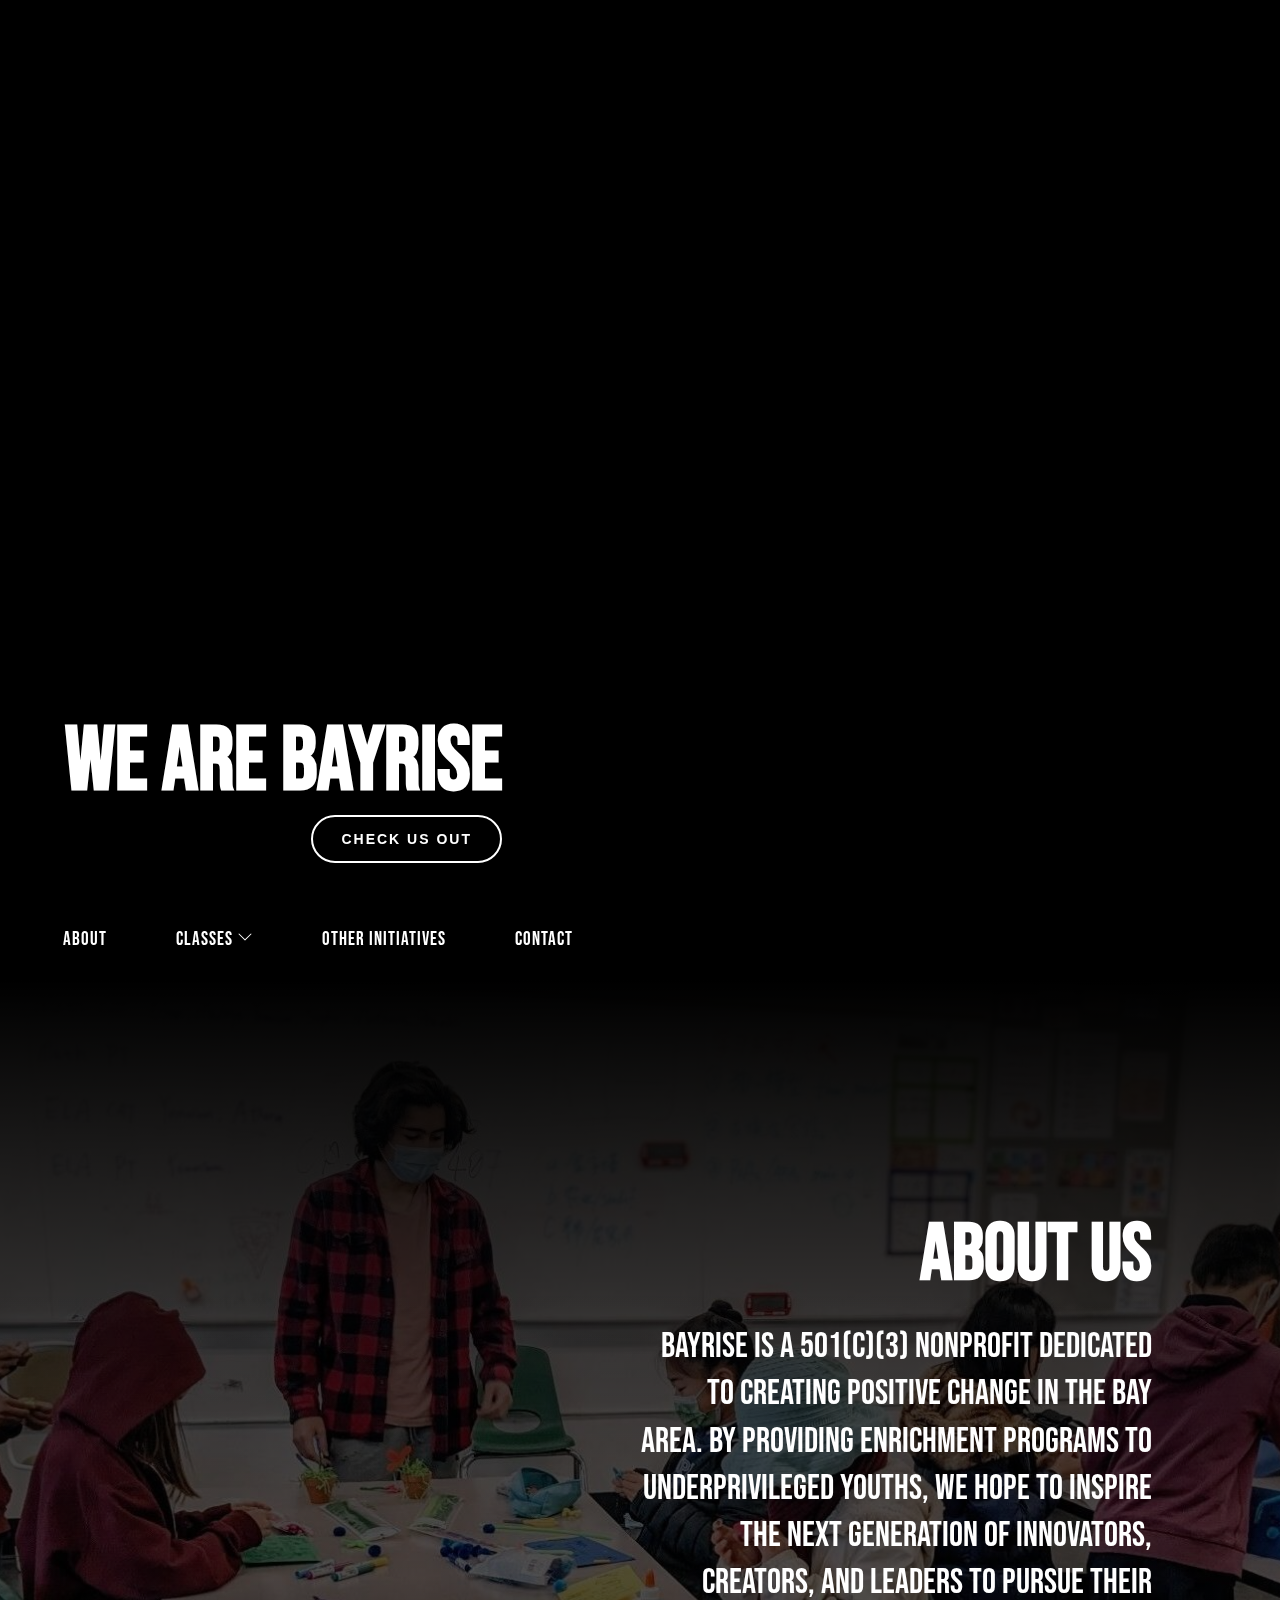
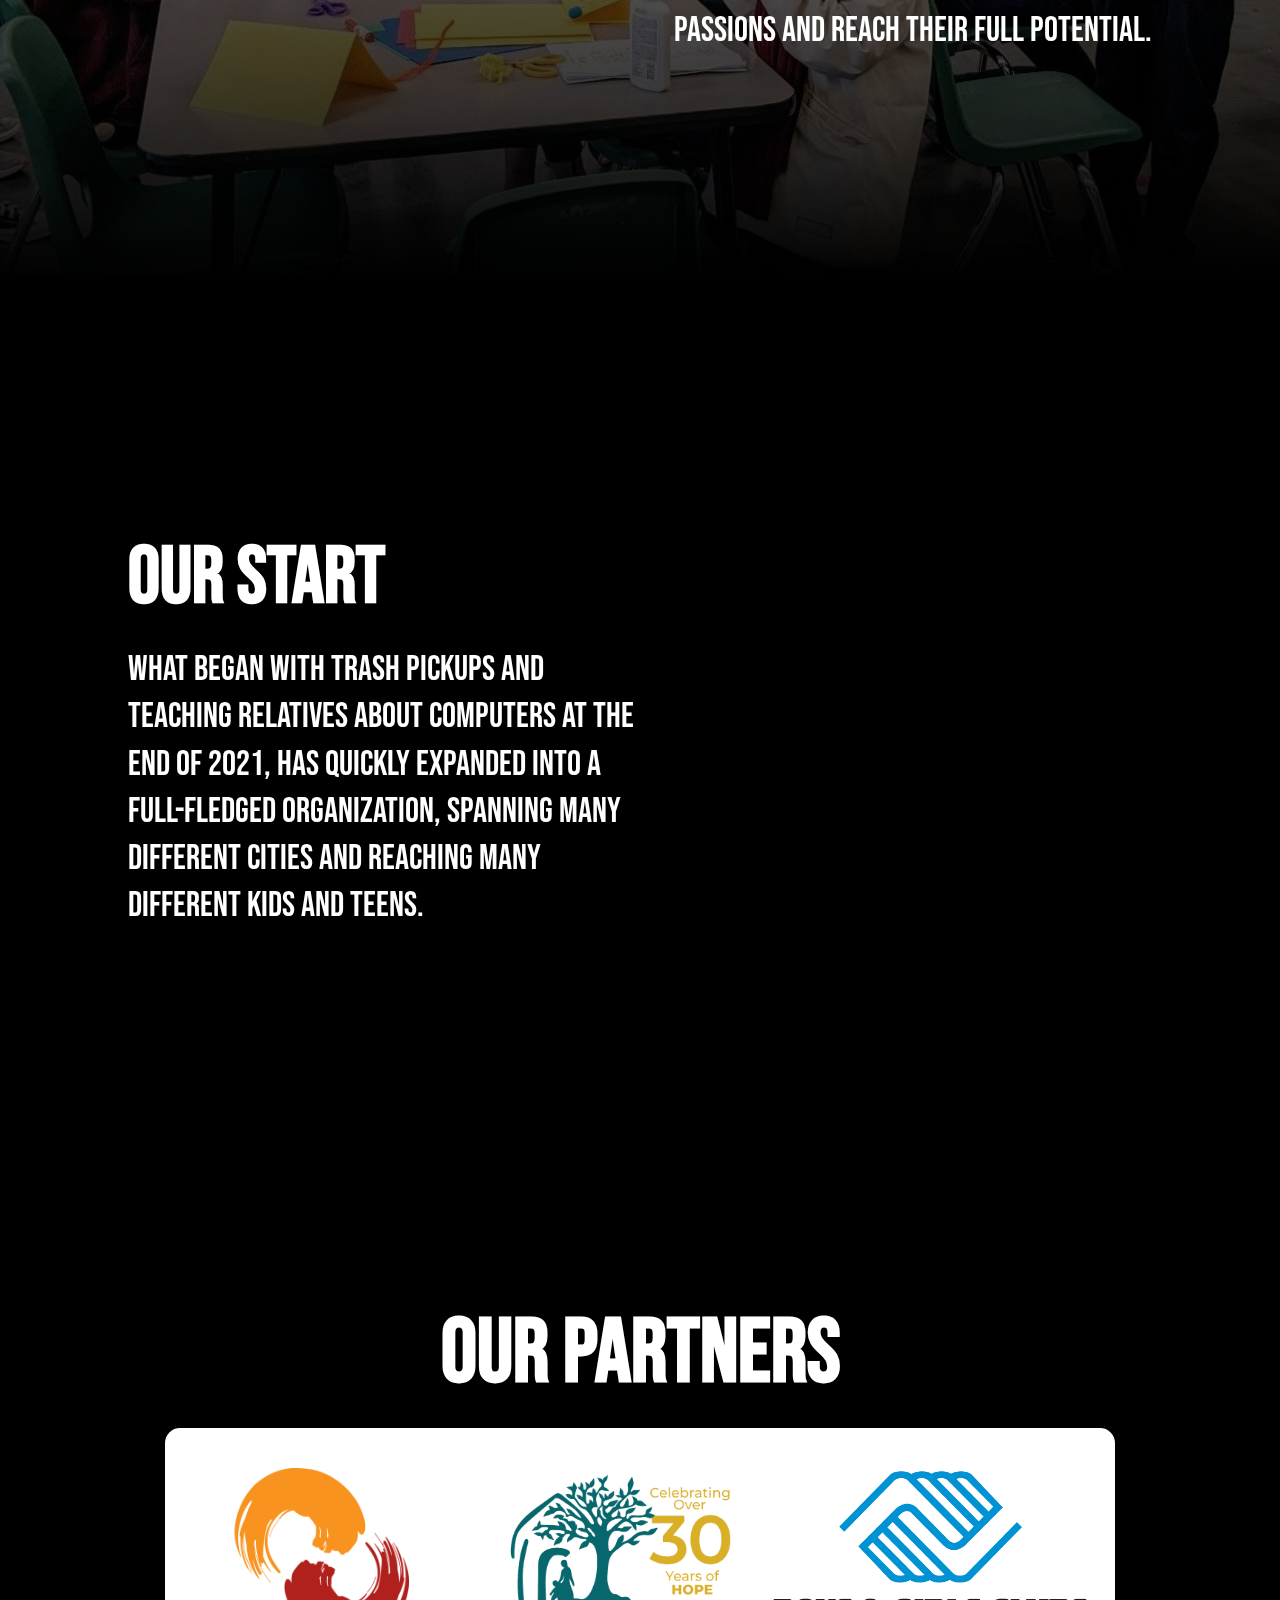
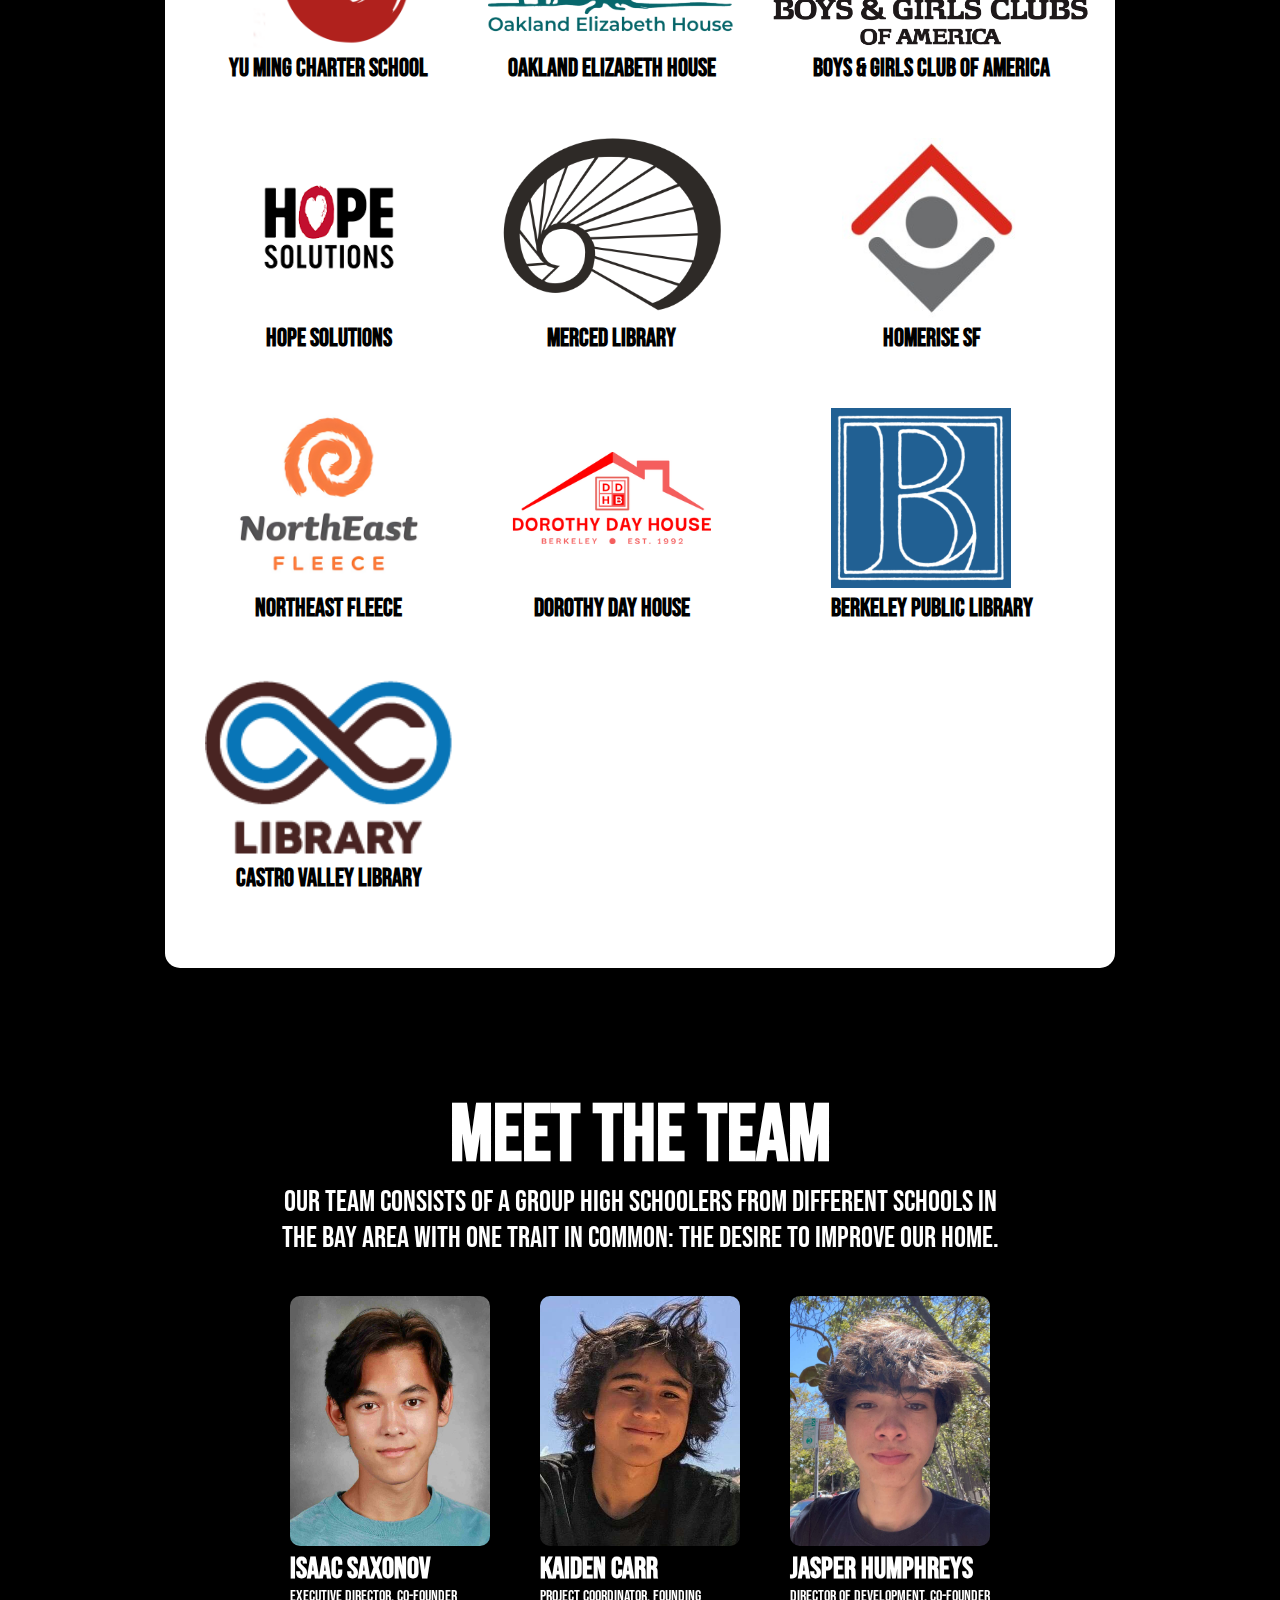
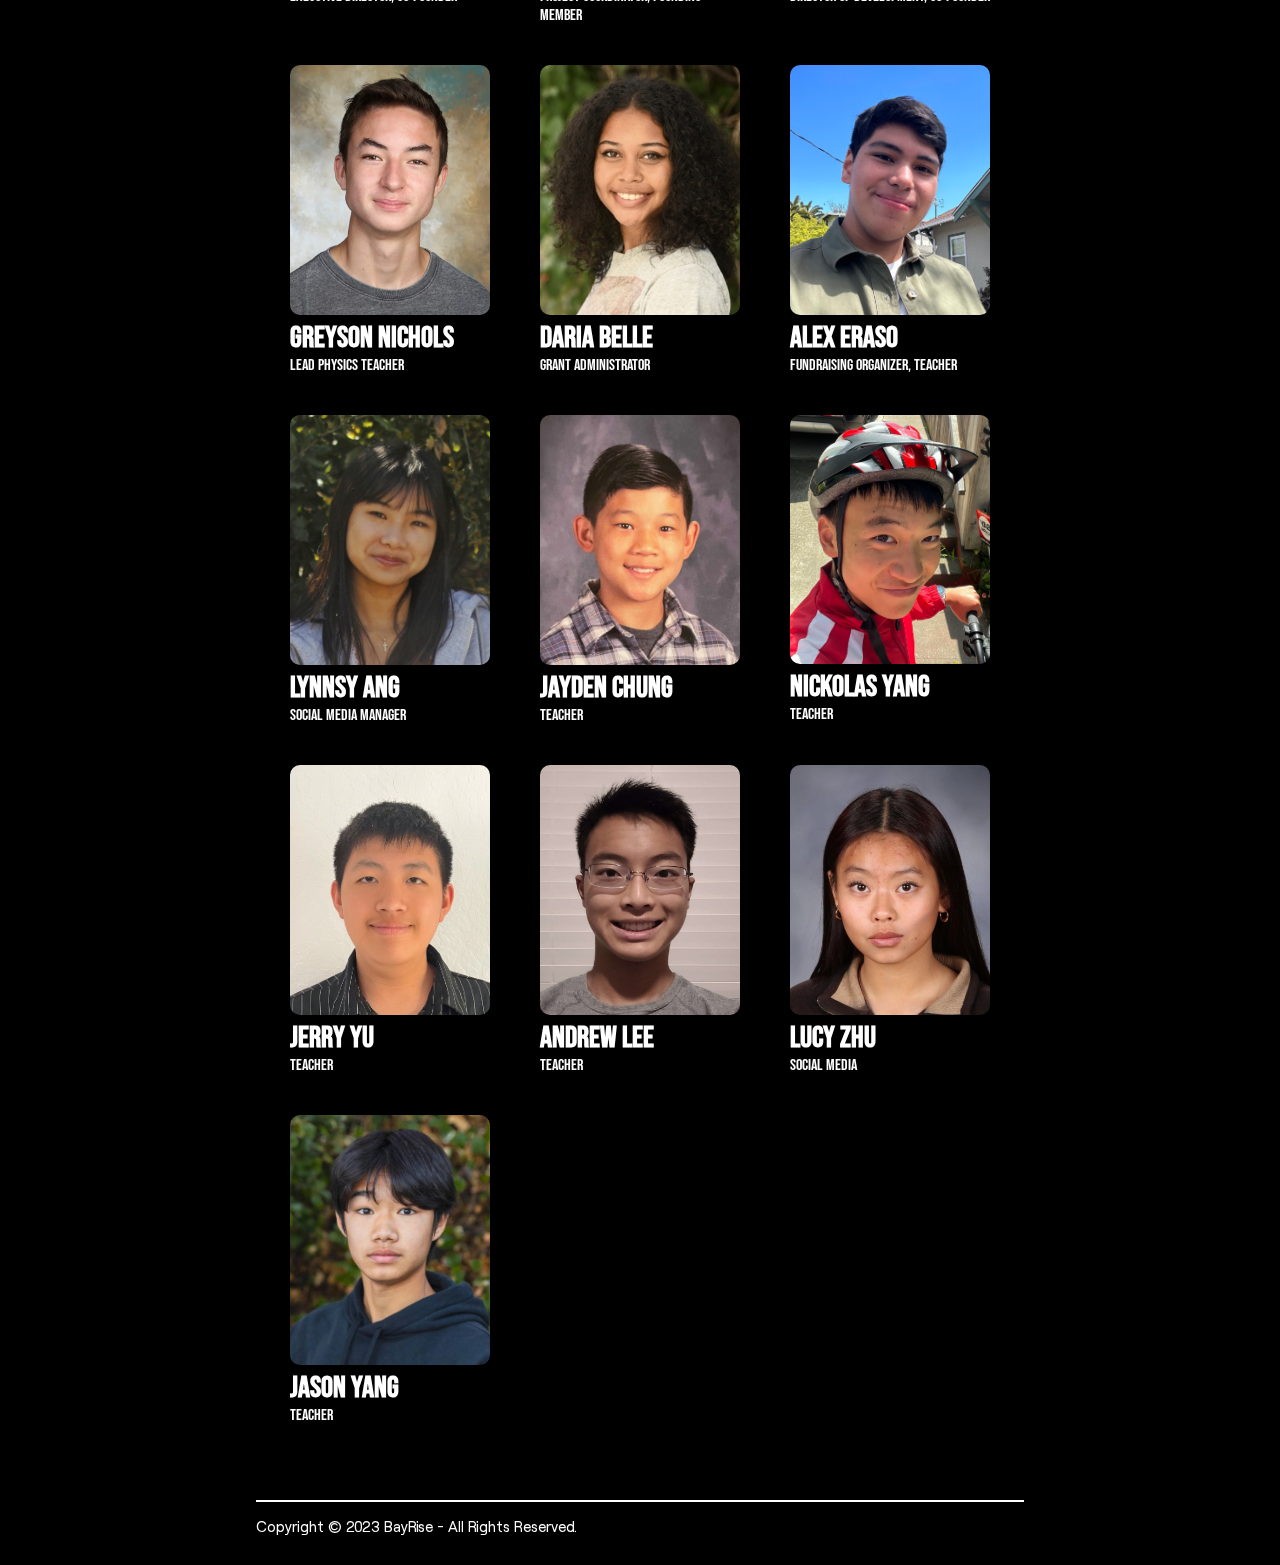
==== commit 50abf60a: "yes" ====
--- a/index.html
+++ b/index.html
@@ -209,6 +209,11 @@
                     <h6 class="membername">Lucy Zhu</h6>
                     <p class="itemtext">Social Media</p>
                 </div>
+                <div class="memberitem">
+                    <img class="itemimage" src ="img/jasonya.jpg">
+                    <h6 class="membername">Jason Yang</h6>
+                    <p class="itemtext">Teacher</p>
+                </div>
             </div>
             
         </div>
